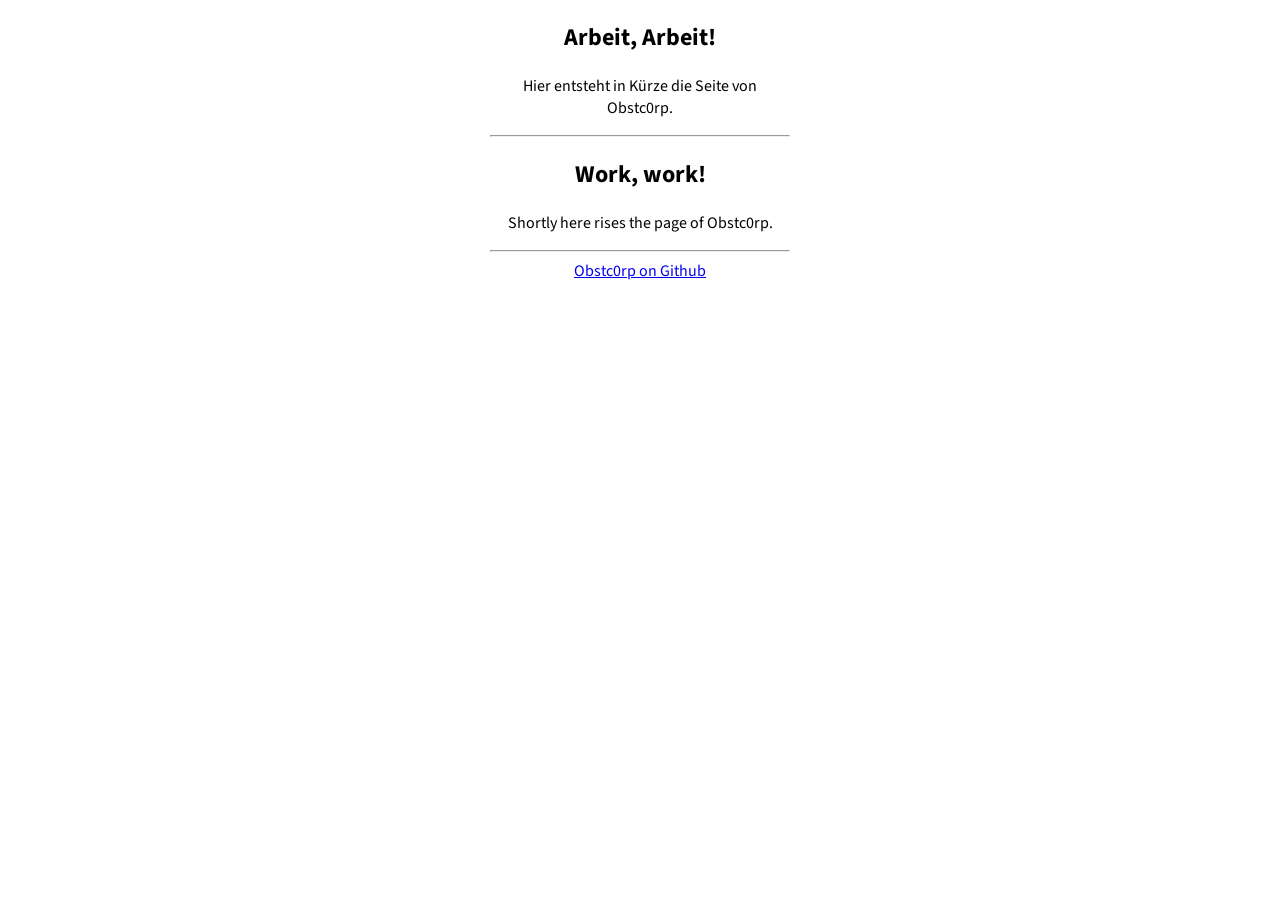
==== index.html @ 74f399da "first "working" page" ====
<!DOCTYPE html>
<html>
<head>
	<title>Obstc0rp</title>
	<meta http-equiv="content-type" content="text/html; charset=utf-8" />
	<style type="text/css">
		@import url("http://fonts.googleapis.com/css?family=Source+Sans+Pro:300,400,300italic,400italic");
		* {
			font-family: "Source Sans Pro", sans-serif;
			text-align: center;
		}
		#main {
			width: 300px;
			margin: 0 auto;
		}
	</style>
</head>
<body>
	<section id="main">
		<h1>Arbeit, Arbeit!</h1>
		<p>Hier entsteht in Kürze die Seite von Obstc0rp.</p>
		
		<hr>

		<h1>Work, work!</h1>
		<p>Shortly here rises the page of Obstc0rp.</p>
		
		<hr>

		<a href="https://github.com/obstc0rp">Obstc0rp on Github</a>
	</section>
</body>
</html>
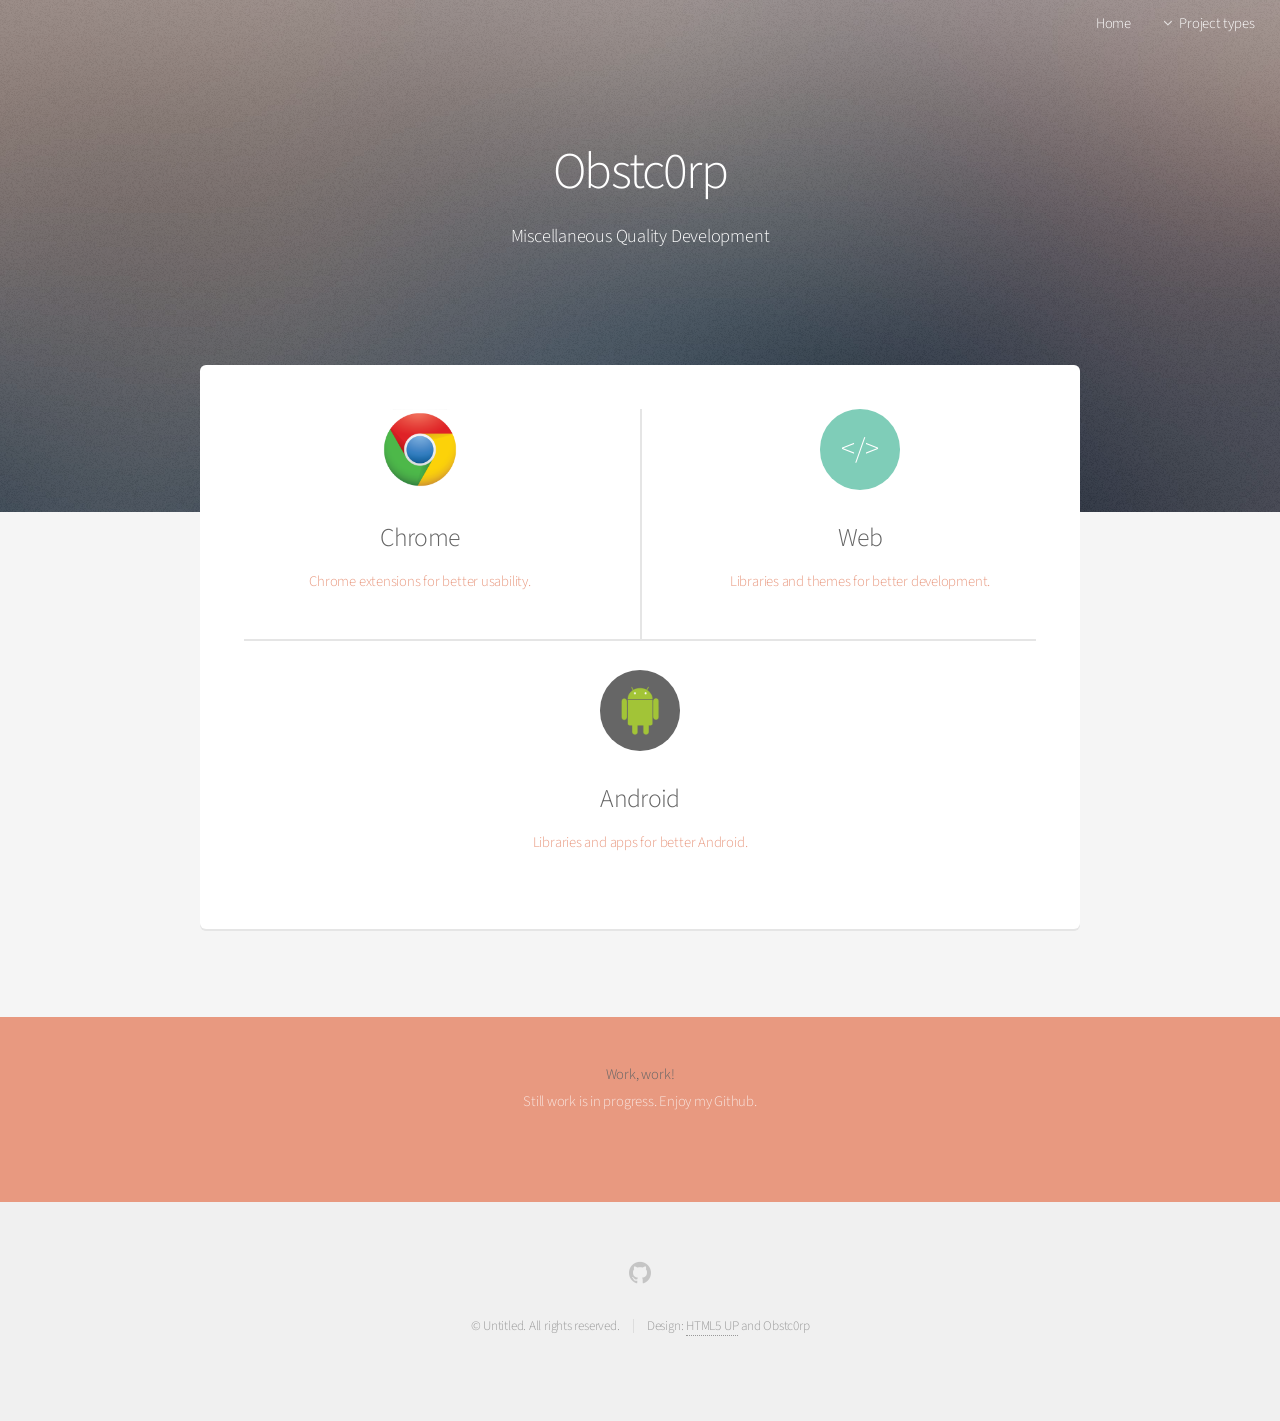
==== commit 236823ea: "first landing page" ====
--- a/index.html
+++ b/index.html
@@ -1,33 +1,109 @@
-<!DOCTYPE html>
+<!DOCTYPE HTML>
 <html>
-<head>
-	<title>Obstc0rp</title>
-	<meta http-equiv="content-type" content="text/html; charset=utf-8" />
-	<style type="text/css">
-		@import url("http://fonts.googleapis.com/css?family=Source+Sans+Pro:300,400,300italic,400italic");
-		* {
-			font-family: "Source Sans Pro", sans-serif;
-			text-align: center;
-		}
-		#main {
-			width: 300px;
-			margin: 0 auto;
-		}
-	</style>
-</head>
-<body>
-	<section id="main">
-		<h1>Arbeit, Arbeit!</h1>
-		<p>Hier entsteht in Kürze die Seite von Obstc0rp.</p>
-		
-		<hr>
+	<head>
+		<title>Obstc0rp</title>
+		<meta http-equiv="content-type" content="text/html; charset=utf-8" />
+		<meta name="description" content="" />
+		<meta name="keywords" content="" />
+		<!--[if lte IE 8]><script src="css/ie/html5shiv.js"></script><![endif]-->
+		<script src="js/jquery.min.js"></script>
+		<script src="js/jquery.dropotron.min.js"></script>
+		<script src="js/jquery.scrollgress.min.js"></script>
+		<script src="js/skel.min.js"></script>
+		<script src="js/skel-layers.min.js"></script>
+		<script src="js/init.js"></script>
+		<noscript>
+			<link rel="stylesheet" href="css/skel.css" />
+			<link rel="stylesheet" href="css/style.css" />
+			<link rel="stylesheet" href="css/style-wide.css" />
+		</noscript>
+		<!--[if lte IE 8]><link rel="stylesheet" href="css/ie/v8.css" /><![endif]-->
+	</head>
+	<body class="landing">
 
-		<h1>Work, work!</h1>
-		<p>Shortly here rises the page of Obstc0rp.</p>
-		
-		<hr>
+		<!-- Header -->
+			<header id="header" class="alt">
+				<nav id="nav">
+					<ul>
+						<li><a href="index.html">Home</a></li>
+						<li>
+							<a href="" class="icon fa-angle-down">Project types</a>
+							<ul>
+								<!-- unterseiten fuer einzelne projekttypen -->
+								<li><a href="chrome.html">Chrome</a></li>
+								<li><a href="web.html">Web</a></li>
+								<li><a href="android.html">Android</a></li>
+							</ul>
+						</li>
+					</ul>
+				</nav>
+			</header>
 
-		<a href="https://github.com/obstc0rp">Obstc0rp on Github</a>
-	</section>
-</body>
+		<!-- Banner -->
+			<section id="banner">
+				<h2>Obstc0rp</h2>
+				<p>Miscellaneous Quality Development</p>
+			</section>
+
+		<!-- Main -->
+			<section id="main" class="container">
+
+
+				<section class="box special features">
+					<div class="features-row">
+						
+						<section>
+							<a class="feature-anchor" href="#">
+								<span class="icon major accent6">
+									<img src="images/chrome-logo.png" alt="chrome-logo" name="chrome-logo" style="width: 100%; margin-top: 0%" />
+								</span>
+								<h3>Chrome</h3>
+								<p>Chrome extensions for better usability.</p>
+							</a>
+						</section>
+						<section>
+							<a class="feature-anchor" href="#">
+								<span class="icon major accent3"><p style="font-size: 2em">&lt;/&gt;</p></span>
+								<h3>Web</h3>
+								<p>Libraries and themes for better development.</p>
+							</a>
+						</section>
+					</div>
+					<div class="features-row">
+						<div class="features-center">
+							<a class="feature-anchor" href="#">
+								<span class="icon major">
+									<img src="images/android_1.png" alt="android_andy" name="android_andy" style="width: 60%; margin-top: 20%; margin-right: 2%" />
+								</span>
+								<h3>Android</h3>
+								<p>Libraries and apps for better Android.</p>
+							</a>
+						</div>
+					</div>
+				</section>
+
+				
+
+			</section>
+
+		<!-- CTA -->
+			<section id="cta">
+				<!-- empty, just for design -->
+				<h1>Work, work!</h1>
+				<p>
+					Still work is in progress. Enjoy my Github.
+				</p>
+			</section>
+
+		<!-- Footer -->
+			<footer id="footer">
+				<ul class="icons">
+					<li><a href="https://github.com/Obstc0rp" class="icon fa-github"><span class="label">Github</span></a></li>
+				</ul>
+				<ul class="copyright">
+					<li>&copy; Untitled. All rights reserved.</li><li>Design: <a href="http://html5up.net">HTML5 UP</a></li> and Obstc0rp
+				</ul>
+			</footer>
+
+	</body>
 </html>
--- a/css/skel.css
+++ b/css/skel.css
@@ -0,0 +1,247 @@
+/* Resets (http://meyerweb.com/eric/tools/css/reset/ | v2.0 | 20110126 | License: none (public domain)) */
+
+	html,body,div,span,applet,object,iframe,h1,h2,h3,h4,h5,h6,p,blockquote,pre,a,abbr,acronym,address,big,cite,code,del,dfn,em,img,ins,kbd,q,s,samp,small,strike,strong,sub,sup,tt,var,b,u,i,center,dl,dt,dd,ol,ul,li,fieldset,form,label,legend,table,caption,tbody,tfoot,thead,tr,th,td,article,aside,canvas,details,embed,figure,figcaption,footer,header,hgroup,menu,nav,output,ruby,section,summary,time,mark,audio,video{margin:0;padding:0;border:0;font-size:100%;font:inherit;vertical-align:baseline;}article,aside,details,figcaption,figure,footer,header,hgroup,menu,nav,section{display:block;}body{line-height:1;}ol,ul{list-style:none;}blockquote,q{quotes:none;}blockquote:before,blockquote:after,q:before,q:after{content:'';content:none;}table{border-collapse:collapse;border-spacing:0;}body{-webkit-text-size-adjust:none}
+
+/* Box Model */
+
+	*, *:before, *:after {
+		-moz-box-sizing: border-box;
+		-webkit-box-sizing: border-box;
+		box-sizing: border-box;
+	}
+
+/* Container */
+
+	.container {
+		margin-left: auto;
+		margin-right: auto;
+
+		/* width: (containers) */
+		width: 60em;
+	}
+
+	/* Modifiers */
+
+		/* 125% */
+			.container.\31 25\25 {
+				width: 100%;
+
+				/* max-width: (containers * 1.25) */
+				max-width: 75em;
+
+				/* min-width: (containers) */
+				min-width: 60em;
+			}
+
+		/* 75% */
+			.container.\37 5\25 {
+
+				/* width: (containers * 0.75) */
+				width: 45em;
+
+			}
+
+		/* 50% */
+			.container.\35 0\25 {
+
+				/* width: (containers * 0.50) */
+				width: 30em;
+
+			}
+
+		/* 25% */
+			.container.\32 5\25 {
+
+				/* width: (containers * 0.25) */
+				width: 15em;
+
+			}
+
+/* Grid */
+
+	.row {
+		border-bottom: solid 1px transparent;
+	}
+
+	.row > * {
+		float: left;
+	}
+
+	.row:after, .row:before {
+		content: '';
+		display: block;
+		clear: both;
+		height: 0;
+	}
+
+	.row.uniform > * > :first-child {
+		margin-top: 0;
+	}
+
+	.row.uniform > * > :last-child {
+		margin-bottom: 0;
+	}
+
+	/* Gutters */
+
+		/* Normal */
+
+			.row > * {
+				/* padding: (gutters.horizontal) 0 0 (gutters.vertical) */
+				padding: 0 0 0 2em;
+			}
+
+			.row {
+				/* margin: -(gutters.horizontal) 0 -1px -(gutters.vertical) */
+				margin: 0 0 -1px -2em;
+			}
+
+			.row.uniform > * {
+				/* padding: (gutters.vertical) 0 0 (gutters.vertical) */
+				padding: 2em 0 0 2em;
+			}
+
+			.row.uniform {
+				/* margin: -(gutters.vertical) 0 -1px -(gutters.vertical) */
+				margin: -2em 0 -1px -2em;
+			}
+
+		/* 200% */
+
+			.row.\32 00\25 > * {
+				/* padding: (gutters.horizontal) 0 0 (gutters.vertical) */
+				padding: 0 0 0 4em;
+			}
+
+			.row.\32 00\25 {
+				/* margin: -(gutters.horizontal) 0 -1px -(gutters.vertical) */
+				margin: 0 0 -1px -4em;
+			}
+
+			.row.uniform.\32 00\25 > * {
+				/* padding: (gutters.vertical) 0 0 (gutters.vertical) */
+				padding: 4em 0 0 4em;
+			}
+
+			.row.uniform.\32 00\25 {
+				/* margin: -(gutters.vertical) 0 -1px -(gutters.vertical) */
+				margin: -4em 0 -1px -4em;
+			}
+
+		/* 150% */
+
+			.row.\31 50\25 > * {
+				/* padding: (gutters.horizontal) 0 0 (gutters.vertical) */
+				padding: 0 0 0 1.5em;
+			}
+
+			.row.\31 50\25 {
+				/* margin: -(gutters.horizontal) 0 -1px -(gutters.vertical) */
+				margin: 0 0 -1px -1.5em;
+			}
+
+			.row.uniform.\31 50\25 > * {
+				/* padding: (gutters.vertical) 0 0 (gutters.vertical) */
+				padding: 1.5em 0 0 1.5em;
+			}
+
+			.row.uniform.\31 50\25 {
+				/* margin: -(gutters.vertical) 0 -1px -(gutters.vertical) */
+				margin: -1.5em 0 -1px -1.5em;
+			}
+
+		/* 50% */
+
+			.row.\35 0\25 > * {
+				/* padding: (gutters.horizontal) 0 0 (gutters.vertical) */
+				padding: 0 0 0 1em;
+			}
+
+			.row.\35 0\25 {
+				/* margin: -(gutters.horizontal) 0 -1px -(gutters.vertical) */
+				margin: 0 0 -1px -1em;
+			}
+
+			.row.uniform.\35 0\25 > * {
+				/* padding: (gutters.vertical) 0 0 (gutters.vertical) */
+				padding: 1em 0 0 1em;
+			}
+
+			.row.uniform.\35 0\25 {
+				/* margin: -(gutters.vertical) 0 -1px -(gutters.vertical) */
+				margin: -1em 0 -1px -1em;
+			}
+
+		/* 25% */
+
+			.row.\32 5\25 > * {
+				/* padding: (gutters.horizontal) 0 0 (gutters.vertical) */
+				padding: 0 0 0 0.5em;
+			}
+
+			.row.\32 5\25 {
+				/* margin: -(gutters.horizontal) 0 -1px -(gutters.vertical) */
+				margin: 0 0 -1px -0.5em;
+			}
+
+			.row.uniform.\32 5\25 > * {
+				/* padding: (gutters.vertical) 0 0 (gutters.vertical) */
+				padding: 0.5em 0 0 0.5em;
+			}
+
+			.row.uniform.\32 5\25 {
+				/* margin: -(gutters.vertical) 0 -1px -(gutters.vertical) */
+				margin: -0.5em 0 -1px -0.5em;
+			}
+
+		/* 0% */
+
+			.row.\30 \25 > * {
+				padding: 0;
+			}
+
+			.row.\30 \25 {
+				margin: 0 0 -1px 0;
+			}
+
+	/* Cells */
+
+		.\31 2u, .\31 2u\24 { width: 100%; clear: none; margin-left: 0; }
+		.\31 1u, .\31 1u\24 { width: 91.6666666667%; clear: none; margin-left: 0; }
+		.\31 0u, .\31 0u\24 { width: 83.3333333333%; clear: none; margin-left: 0; }
+		.\39 u, .\39 u\24 { width: 75%; clear: none; margin-left: 0; }
+		.\38 u, .\38 u\24 { width: 66.6666666667%; clear: none; margin-left: 0; }
+		.\37 u, .\37 u\24 { width: 58.3333333333%; clear: none; margin-left: 0; }
+		.\36 u, .\36 u\24 { width: 50%; clear: none; margin-left: 0; }
+		.\35 u, .\35 u\24 { width: 41.6666666667%; clear: none; margin-left: 0; }
+		.\34 u, .\34 u\24 { width: 33.3333333333%; clear: none; margin-left: 0; }
+		.\33 u, .\33 u\24 { width: 25%; clear: none; margin-left: 0; }
+		.\32 u, .\32 u\24 { width: 16.6666666667%; clear: none; margin-left: 0; }
+		.\31 u, .\31 u\24 { width: 8.3333333333%; clear: none; margin-left: 0; }
+
+		.\31 2u\24 + *,
+		.\31 1u\24 + *,
+		.\31 0u\24 + *,
+		.\39 u\24 + *,
+		.\38 u\24 + *,
+		.\37 u\24 + *,
+		.\36 u\24 + *,
+		.\35 u\24 + *,
+		.\34 u\24 + *,
+		.\33 u\24 + *,
+		.\32 u\24 + *,
+		.\31 u\24 + * {
+			clear: left;
+		}
+
+		.\-11u { margin-left: 91.6666666667% }
+		.\-10u { margin-left: 83.3333333333% }
+		.\-9u { margin-left: 75% }
+		.\-8u { margin-left: 66.6666666667% }
+		.\-7u { margin-left: 58.3333333333% }
+		.\-6u { margin-left: 50% }
+		.\-5u { margin-left: 41.6666666667% }
+		.\-4u { margin-left: 33.3333333333% }
+		.\-3u { margin-left: 25% }
+		.\-2u { margin-left: 16.6666666667% }
+		.\-1u { margin-left: 8.3333333333% }
--- a/css/style.css
+++ b/css/style.css
@@ -0,0 +1,1439 @@
+@import url(font-awesome.min.css);
+@import url("http://fonts.googleapis.com/css?family=Source+Sans+Pro:300,400,300italic,400italic");
+
+/*
+	Alpha by HTML5 UP
+	html5up.net | @n33co
+	Free for personal and commercial use under the CCA 3.0 license (html5up.net/license)
+*/
+
+/* Basic */
+
+	body {
+		background: #f5f5f5;
+	}
+
+	body, input, select, textarea {
+		color: #777;
+		font-family: "Source Sans Pro", sans-serif;
+		font-size: 16pt;
+		font-weight: 300;
+		line-height: 1.65em;
+		letter-spacing: -0.015em;
+	}
+
+	a {
+		-moz-transition: color 0.2s ease-in-out, border-bottom-color 0.2s ease-in-out;
+		-webkit-transition: color 0.2s ease-in-out, border-bottom-color 0.2s ease-in-out;
+		-o-transition: color 0.2s ease-in-out, border-bottom-color 0.2s ease-in-out;
+		-ms-transition: color 0.2s ease-in-out, border-bottom-color 0.2s ease-in-out;
+		transition: color 0.2s ease-in-out, border-bottom-color 0.2s ease-in-out;
+		border-bottom: dotted 1px;
+		color: #e89980;
+		text-decoration: none;
+	}
+
+		a:hover {
+			border-bottom-color: transparent;
+		}
+
+	strong, b {
+		color: #646464;
+		font-weight: 400;
+	}
+
+	em, i {
+		font-style: italic;
+	}
+
+	p {
+		margin: 0 0 2em 0;
+	}
+
+	h1, h2, h3, h4, h5, h6 {
+		color: #646464;
+		font-weight: 300;
+		line-height: 1em;
+		margin: 0 0 0.5em 0;
+	}
+
+		h1 a, h2 a, h3 a, h4 a, h5 a, h6 a {
+			color: inherit;
+			text-decoration: none;
+		}
+
+	h2 {
+		font-size: 2.25em;
+		line-height: 1.5em;
+		letter-spacing: -0.035em;
+	}
+
+	h3 {
+		font-size: 1.75em;
+		line-height: 1.5em;
+		letter-spacing: -0.025em;
+	}
+
+	h4 {
+		font-size: 1.1em;
+		line-height: 1.5em;
+		letter-spacing: 0;
+	}
+
+	h5 {
+		font-size: 0.9em;
+		line-height: 1.5em;
+		letter-spacing: 0;
+	}
+
+	h6 {
+		font-size: 0.7em;
+		line-height: 1.5em;
+		letter-spacing: 0;
+	}
+
+	sub {
+		font-size: 0.8em;
+		position: relative;
+		top: 0.5em;
+	}
+
+	sup {
+		font-size: 0.8em;
+		position: relative;
+		top: -0.5em;
+	}
+
+	hr {
+		border: 0;
+		border-bottom: solid 2px #e5e5e5;
+		margin: 2em 0;
+	}
+
+		hr.major {
+			margin: 3em 0;
+		}
+
+	blockquote {
+		border-left: solid 4px #e5e5e5;
+		font-style: italic;
+		margin: 0 0 2em 0;
+		padding: 0.5em 0 0.5em 2em;
+	}
+
+	pre {
+		-webkit-overflow-scrolling: touch;
+		background: #f8f8f8;
+		border-radius: 6px;
+		border: solid 1px #e5e5e5;
+		font-family: monospace;
+		font-size: 0.9em;
+		line-height: 1.75em;
+		margin: 0 0 2em 0;
+		overflow-x: auto;
+		padding: 1em 1.5em;
+	}
+
+	code {
+		background: #f8f8f8;
+		border-radius: 6px;
+		border: solid 1px #e5e5e5;
+		font-family: monospace;
+		font-size: 0.9em;
+		margin: 0 0.25em;
+		padding: 0.25em 0.65em;
+	}
+
+	.align-left {
+		text-align: left;
+	}
+
+	.align-center {
+		text-align: center;
+	}
+
+	.align-right {
+		text-align: right;
+	}
+
+/* Section/Article */
+
+	section.special, article.special {
+		text-align: center;
+	}
+
+	header p {
+		color: #999;
+		position: relative;
+		margin: 0 0 1.5em 0;
+		font-style: italic;
+	}
+
+	header h2 + p {
+		font-size: 1.25em;
+		margin-top: -1em;
+		line-height: 1.5em;
+	}
+
+	header h3 + p {
+		font-size: 1.1em;
+		margin-top: -0.85em;
+		line-height: 1.5em;
+	}
+
+	header h4 + p,
+	header h5 + p,
+	header h6 + p {
+		font-size: 0.8em;
+		margin-top: -0.5em;
+		line-height: 1.5em;
+	}
+
+	header.major {
+		padding: 1em 0;
+		text-align: center;
+	}
+
+		header.major h2 {
+			margin: 0;
+		}
+
+		header.major p {
+			display: inline-block;
+			border-top: solid 2px #e5e5e5;
+			color: #777;
+			margin: 1.5em 0 0 0;
+			padding: 1.5em 0 0 0;
+			font-style: normal;
+		}
+
+/* Form */
+
+	form {
+		margin: 0 0 2em 0;
+	}
+
+	label {
+		color: #646464;
+		display: block;
+		font-size: 0.9em;
+		font-weight: 300;
+		margin: 0 0 1em 0;
+	}
+
+	input[type="text"],
+	input[type="password"],
+	input[type="email"],
+	select,
+	textarea {
+		-moz-appearance: none;
+		-webkit-appearance: none;
+		-o-appearance: none;
+		-ms-appearance: none;
+		appearance: none;
+		background: #f8f8f8;
+		border-radius: 6px;
+		border: solid 1px #e5e5e5;
+		color: inherit;
+		display: block;
+		outline: 0;
+		padding: 0 1em;
+		text-decoration: none;
+		width: 100%;
+	}
+
+		input[type="text"]:invalid,
+		input[type="password"]:invalid,
+		input[type="email"]:invalid,
+		select:invalid,
+		textarea:invalid {
+			box-shadow: none;
+		}
+
+		input[type="text"]:focus,
+		input[type="password"]:focus,
+		input[type="email"]:focus,
+		select:focus,
+		textarea:focus {
+			border-color: #e89980;
+			box-shadow: 0 0 0 2px #e89980;
+		}
+
+	.select-wrapper {
+		text-decoration: none;
+		display: block;
+		position: relative;
+	}
+
+		.select-wrapper:before {
+			-moz-osx-font-smoothing: grayscale;
+			-webkit-font-smoothing: antialiased;
+			font-family: FontAwesome;
+			font-style: normal;
+			font-weight: normal;
+			text-transform: none !important;
+		}
+
+		.select-wrapper:before {
+			color: #e5e5e5;
+			content: '\f078';
+			display: block;
+			height: 3em;
+			line-height: 3em;
+			pointer-events: none;
+			position: absolute;
+			right: 0;
+			text-align: center;
+			top: 0;
+			width: 3em;
+		}
+
+		.select-wrapper select::-ms-expand {
+			display: none;
+		}
+
+	input[type="text"],
+	input[type="password"],
+	input[type="email"],
+	select {
+		height: 3em;
+	}
+
+	textarea {
+		padding: 0.75em 1em;
+	}
+
+	input[type="checkbox"],
+	input[type="radio"] {
+		-moz-appearance: none;
+		-webkit-appearance: none;
+		-o-appearance: none;
+		-ms-appearance: none;
+		appearance: none;
+		display: block;
+		float: left;
+		margin-right: -2em;
+		opacity: 0;
+		width: 1em;
+		z-index: -1;
+	}
+
+		input[type="checkbox"] + label,
+		input[type="radio"] + label {
+			text-decoration: none;
+			color: #777;
+			cursor: pointer;
+			display: inline-block;
+			font-size: 1em;
+			font-weight: 300;
+			padding-left: 2.55em;
+			padding-right: 0.75em;
+			position: relative;
+		}
+
+			input[type="checkbox"] + label:before,
+			input[type="radio"] + label:before {
+				-moz-osx-font-smoothing: grayscale;
+				-webkit-font-smoothing: antialiased;
+				font-family: FontAwesome;
+				font-style: normal;
+				font-weight: normal;
+				text-transform: none !important;
+			}
+
+			input[type="checkbox"] + label:before,
+			input[type="radio"] + label:before {
+				background: #f8f8f8;
+				border-radius: 6px;
+				border: solid 1px #e5e5e5;
+				content: '';
+				display: inline-block;
+				height: 1.8em;
+				left: 0;
+				line-height: 1.725em;
+				position: absolute;
+				text-align: center;
+				top: 0;
+				width: 1.8em;
+			}
+
+		input[type="checkbox"]:checked + label:before,
+		input[type="radio"]:checked + label:before {
+			background: #666;
+			border-color: #666;
+			color: #ffffff;
+			content: '\f00c';
+		}
+
+		input[type="checkbox"]:focus + label:before,
+		input[type="radio"]:focus + label:before {
+			border-color: #e89980;
+			box-shadow: 0 0 0 1px #e89980;
+		}
+
+	input[type="checkbox"] + label:before {
+		border-radius: 6px;
+	}
+
+	input[type="radio"] + label:before {
+		border-radius: 100%;
+	}
+
+	::-webkit-input-placeholder {
+		color: #999 !important;
+		opacity: 1.0;
+	}
+
+	:-moz-placeholder {
+		color: #999 !important;
+		opacity: 1.0;
+	}
+
+	::-moz-placeholder {
+		color: #999 !important;
+		opacity: 1.0;
+	}
+
+	:-ms-input-placeholder {
+		color: #999 !important;
+		opacity: 1.0;
+	}
+
+	.formerize-placeholder {
+		color: #999 !important;
+		opacity: 1.0;
+	}
+
+/* Box */
+
+	.box {
+		background: #fff;
+		border-radius: 6px;
+		box-shadow: 0 2px 0 0 #e5e5e5;
+		margin: 0 0 2em 0;
+		padding: 3em;
+	}
+
+		.box > :last-child {
+			margin-bottom: 0;
+		}
+
+		.box.alt {
+			background: none !important;
+			border-radius: 0 !important;
+			box-shadow: none !important;
+			margin: 0 0 2em 0;
+			padding: 0 !important;
+		}
+
+		.box.features .features-row {
+			border-top: solid 2px #e5e5e5;
+			position: relative;
+		}
+
+		.box.features .features-row a.feature-anchor {
+			border-bottom: none !important;
+		}
+
+			.box.features .features-row:after {
+				clear: both;
+				content: '';
+				display: block;
+			}
+
+			.box.features .features-row .features-center {
+				margin-top: 2em;
+			}
+
+			.box.features .features-row section {
+				float: left;
+				padding: 3em;
+				width: 50%;
+			}
+
+				.box.features .features-row section :last-child {
+					margin-bottom: 0;
+				}
+
+				.box.features .features-row section:nth-child(2n) {
+					padding-right: 0;
+				}
+
+					.box.features .features-row section:nth-child(2n):before {
+						background: #e5e5e5;
+						content: '';
+						display: block;
+						height: 100%;
+						margin-left: -3em;
+						position: absolute;
+						top: 0;
+						width: 2px;
+					}
+
+				.box.features .features-row section:nth-child(2n-1) {
+					padding-left: 0;
+				}
+
+			.box.features .features-row:first-child {
+				border-top: 0;
+			}
+
+				.box.features .features-row:first-child section {
+					padding-top: 0;
+				}
+
+			.box.features .features-row:last-child {
+				padding-bottom: 0;
+			}
+
+				.box.features .features-row:last-child section {
+					padding-bottom: 0;
+				}
+
+		.box.special {
+			text-align: center;
+		}
+
+		.box .image.featured {
+			border-radius: 0;
+			display: block;
+			margin: 3em 0 3em -3em;
+			position: relative;
+			width: calc(100% + 6em);
+		}
+
+			.box .image.featured img {
+				border-radius: 0;
+				display: block;
+				width: 100%;
+			}
+
+			.box .image.featured:first-child {
+				border-radius: 6px 6px 0 0;
+				margin-bottom: 3em;
+				margin-top: -3em;
+			}
+
+				.box .image.featured:first-child img {
+					border-radius: 6px 6px 0 0;
+				}
+
+			.box .image.featured:last-child {
+				border-radius: 0 0 6px 6px;
+				margin-bottom: -3em;
+				margin-top: 3em;
+			}
+
+				.box .image.featured:last-child img {
+					border-radius: 0 0 6px 6px;
+				}
+
+/* Icon */
+
+	.icon {
+		text-decoration: none;
+		border-bottom: none;
+		position: relative;
+	}
+
+		.icon:before {
+			-moz-osx-font-smoothing: grayscale;
+			-webkit-font-smoothing: antialiased;
+			font-family: FontAwesome;
+			font-style: normal;
+			font-weight: normal;
+			text-transform: none !important;
+		}
+
+		.icon > .label {
+			display: none;
+		}
+
+		.icon.major {
+			background: #666;
+			border-radius: 100%;
+			color: #ffffff;
+			cursor: default;
+			display: inline-block;
+			height: 5.5em;
+			line-height: 5.5em;
+			margin: 0 0 2em 0;
+			width: 5.5em;
+		}
+
+			.icon.major:before {
+				font-size: 2.5em;
+			}
+
+			.icon.major.accent1 {
+				background: #666;
+				color: #ffffff;
+			}
+
+			.icon.major.accent2 {
+				background: #e89980;
+				color: #ffffff;
+			}
+
+			.icon.major.accent3 {
+				background: #7fcdb8;
+				color: #ffffff;
+			}
+
+			.icon.major.accent4 {
+				background: #90b0ba;
+				color: #ffffff;
+			}
+
+			.icon.major.accent5 {
+				background: #e5cb95;
+				color: #ffffff;
+			}
+			.icon.major.accent6 {
+				background: #fff;
+				color: #fff;
+			}
+
+/* Image */
+
+	.image {
+		border-radius: 6px;
+		border: 0;
+		display: inline-block;
+		position: relative;
+	}
+
+		.image img {
+			border-radius: 6px;
+			display: block;
+		}
+
+		.image.left {
+			float: left;
+			padding: 0 1.5em 1em 0;
+			top: 0.25em;
+		}
+
+		.image.right {
+			float: right;
+			padding: 0 0 1em 1.5em;
+			top: 0.25em;
+		}
+
+		.image.fit {
+			display: block;
+			margin: 0 0 2em 0;
+			width: 100%;
+		}
+
+			.image.fit img {
+				display: block;
+				width: 100%;
+			}
+
+/* List */
+
+	ol {
+		list-style: decimal;
+		margin: 0 0 2em 0;
+		padding-left: 1.25em;
+	}
+
+		ol li {
+			padding-left: 0.25em;
+		}
+
+	ul {
+		list-style: disc;
+		margin: 0 0 2em 0;
+		padding-left: 1em;
+	}
+
+		ul li {
+			padding-left: 0.5em;
+		}
+
+		ul.alt {
+			list-style: none;
+			padding-left: 0;
+		}
+
+			ul.alt li {
+				border-top: solid 1px #e5e5e5;
+				padding: 0.5em 0;
+			}
+
+				ul.alt li:first-child {
+					border-top: 0;
+					padding-top: 0;
+				}
+
+		ul.icons {
+			cursor: default;
+			list-style: none;
+			padding-left: 0;
+		}
+
+			ul.icons li {
+				display: inline-block;
+				padding: 0 1.25em 0 0;
+			}
+
+				ul.icons li:last-child {
+					padding-right: 0;
+				}
+
+				ul.icons li .icon {
+					color: inherit;
+				}
+
+					ul.icons li .icon:before {
+						font-size: 1.75em;
+					}
+
+		ul.actions {
+			cursor: default;
+			list-style: none;
+			padding-left: 0;
+		}
+
+			ul.actions li {
+				display: inline-block;
+				padding: 0 1em 0 0;
+				vertical-align: middle;
+			}
+
+				ul.actions li:last-child {
+					padding-right: 0;
+				}
+
+			ul.actions.small li {
+				padding: 0 0.5em 0 0;
+			}
+
+			ul.actions.vertical li {
+				display: block;
+				padding: 1em 0 0 0;
+			}
+
+				ul.actions.vertical li:first-child {
+					padding-top: 0;
+				}
+
+				ul.actions.vertical li > * {
+					margin-bottom: 0;
+				}
+
+			ul.actions.vertical.small li {
+				padding: 0.5em 0 0 0;
+			}
+
+				ul.actions.vertical.small li:first-child {
+					padding-top: 0;
+				}
+
+			ul.actions.fit {
+				display: table;
+				margin-left: -1em;
+				padding: 0;
+				table-layout: fixed;
+				width: calc(100% + 1em);
+			}
+
+				ul.actions.fit li {
+					display: table-cell;
+					padding: 0 0 0 1em;
+				}
+
+					ul.actions.fit li > * {
+						margin-bottom: 0;
+					}
+
+				ul.actions.fit.small {
+					margin-left: -0.5em;
+					width: calc(100% + 0.5em);
+				}
+
+					ul.actions.fit.small li {
+						padding: 0 0 0 0.5em;
+					}
+
+	dl {
+		margin: 0 0 2em 0;
+	}
+
+/* Table */
+
+	.table-wrapper {
+		-webkit-overflow-scrolling: touch;
+		overflow-x: auto;
+	}
+
+	table {
+		margin: 0 0 2em 0;
+		width: 100%;
+	}
+
+		table tbody tr {
+			border: solid 1px #e5e5e5;
+			border-left: 0;
+			border-right: 0;
+		}
+
+			table tbody tr:nth-child(2n + 1) {
+				background-color: #f8f8f8;
+			}
+
+		table td {
+			padding: 0.75em 0.75em;
+		}
+
+		table th {
+			color: #646464;
+			font-size: 0.9em;
+			font-weight: 300;
+			padding: 0 0.75em 0.75em 0.75em;
+			text-align: left;
+		}
+
+		table thead {
+			border-bottom: solid 2px #e5e5e5;
+		}
+
+		table tfoot {
+			border-top: solid 2px #e5e5e5;
+		}
+
+		table.alt {
+			border-collapse: separate;
+		}
+
+			table.alt tbody tr td {
+				border: solid 1px #e5e5e5;
+				border-left-width: 0;
+				border-top-width: 0;
+			}
+
+				table.alt tbody tr td:first-child {
+					border-left-width: 1px;
+				}
+
+			table.alt tbody tr:first-child td {
+				border-top-width: 1px;
+			}
+
+			table.alt thead {
+				border-bottom: 0;
+			}
+
+			table.alt tfoot {
+				border-top: 0;
+			}
+
+/* Button */
+
+	input[type="submit"],
+	input[type="reset"],
+	input[type="button"],
+	.button {
+		-moz-appearance: none;
+		-webkit-appearance: none;
+		-o-appearance: none;
+		-ms-appearance: none;
+		appearance: none;
+		-moz-transition: background-color 0.2s ease-in-out, color 0.2s ease-in-out;
+		-webkit-transition: background-color 0.2s ease-in-out, color 0.2s ease-in-out;
+		-o-transition: background-color 0.2s ease-in-out, color 0.2s ease-in-out;
+		-ms-transition: background-color 0.2s ease-in-out, color 0.2s ease-in-out;
+		transition: background-color 0.2s ease-in-out, color 0.2s ease-in-out;
+		background-color: #666;
+		border-radius: 6px;
+		border: 0;
+		color: #ffffff;
+		cursor: pointer;
+		display: inline-block;
+		font-weight: 400;
+		height: 3em;
+		line-height: 3em;
+		padding: 0 2em;
+		text-align: center;
+		text-decoration: none;
+		white-space: nowrap;
+	}
+
+		input[type="submit"]:hover,
+		input[type="reset"]:hover,
+		input[type="button"]:hover,
+		.button:hover {
+			background-color: #737373;
+		}
+
+		input[type="submit"]:active,
+		input[type="reset"]:active,
+		input[type="button"]:active,
+		.button:active {
+			background-color: #595959;
+		}
+
+		input[type="submit"].icon,
+		input[type="reset"].icon,
+		input[type="button"].icon,
+		.button.icon {
+			padding-left: 1.35em;
+		}
+
+			input[type="submit"].icon:before,
+			input[type="reset"].icon:before,
+			input[type="button"].icon:before,
+			.button.icon:before {
+				margin-right: 0.5em;
+			}
+
+		input[type="submit"].fit,
+		input[type="reset"].fit,
+		input[type="button"].fit,
+		.button.fit {
+			display: block;
+			margin: 0 0 1em 0;
+			width: 100%;
+		}
+
+		input[type="submit"].small,
+		input[type="reset"].small,
+		input[type="button"].small,
+		.button.small {
+			font-size: 0.8em;
+			height: 2.7em;
+			line-height: 2.7em;
+		}
+
+		input[type="submit"].big,
+		input[type="reset"].big,
+		input[type="button"].big,
+		.button.big {
+			font-size: 1.25em;
+			height: 2.7em;
+			line-height: 2.7em;
+		}
+
+		input[type="submit"].alt,
+		input[type="reset"].alt,
+		input[type="button"].alt,
+		.button.alt {
+			background-color: transparent;
+			box-shadow: inset 0 0 0 2px #e5e5e5;
+			color: #777;
+		}
+
+			input[type="submit"].alt:hover,
+			input[type="reset"].alt:hover,
+			input[type="button"].alt:hover,
+			.button.alt:hover {
+				background-color: #f8f8f8;
+			}
+
+			input[type="submit"].alt:active,
+			input[type="reset"].alt:active,
+			input[type="button"].alt:active,
+			.button.alt:active {
+				background-color: #f0f0f0;
+			}
+
+			input[type="submit"].alt.icon:before,
+			input[type="reset"].alt.icon:before,
+			input[type="button"].alt.icon:before,
+			.button.alt.icon:before {
+				color: #999;
+			}
+
+		input[type="submit"].special,
+		input[type="reset"].special,
+		input[type="button"].special,
+		.button.special {
+			background-color: #e89980;
+			color: #ffffff !important;
+		}
+
+			input[type="submit"].special:hover,
+			input[type="reset"].special:hover,
+			input[type="button"].special:hover,
+			.button.special:hover {
+				background-color: #ecaa96;
+			}
+
+			input[type="submit"].special:active,
+			input[type="reset"].special:active,
+			input[type="button"].special:active,
+			.button.special:active {
+				background-color: #e4886a;
+			}
+
+		input[type="submit"].disabled, input[type="submit"]:disabled,
+		input[type="reset"].disabled,
+		input[type="reset"]:disabled,
+		input[type="button"].disabled,
+		input[type="button"]:disabled,
+		.button.disabled,
+		.button:disabled {
+			background-color: #777 !important;
+			box-shadow: inset 0 -0.15em 0 0 rgba(0, 0, 0, 0.15);
+			color: #f5f5f5 !important;
+			cursor: default;
+			opacity: 0.25;
+		}
+
+/* Header */
+
+	#skel-layers-wrapper {
+		padding-top: 3em;
+	}
+
+	body.landing #skel-layers-wrapper {
+		padding-top: 0;
+	}
+	@-moz-keyframes reveal-header { 0% { top: -5em; } 100% { top: 0; } }
+	@-webkit-keyframes reveal-header { 0% { top: -5em; } 100% { top: 0; } }
+	@-o-keyframes reveal-header { 0% { top: -5em; } 100% { top: 0; } }
+	@-ms-keyframes reveal-header { 0% { top: -5em; } 100% { top: 0; } }
+	@keyframes reveal-header { 0% { top: -5em; } 100% { top: 0; } }
+
+	#header {
+		background: #444;
+		color: #bbb;
+		cursor: default;
+		height: 3.25em;
+		left: 0;
+		line-height: 3.25em;
+		position: fixed;
+		top: 0;
+		width: 100%;
+		z-index: 10000;
+	}
+
+		#header h1 {
+			color: inherit;
+			height: inherit;
+			left: 1.25em;
+			line-height: inherit;
+			margin: 0;
+			padding: 0;
+			position: absolute;
+			top: 0;
+		}
+
+			#header h1 a {
+				color: #fff;
+				font-weight: 400;
+				border: 0;
+			}
+
+		#header nav {
+			height: inherit;
+			line-height: inherit;
+			position: absolute;
+			right: 0.75em;
+			top: 0;
+			vertical-align: middle;
+		}
+
+			#header nav > ul {
+				list-style: none;
+				margin: 0;
+				padding-left: 0;
+			}
+
+				#header nav > ul > li {
+					display: inline-block;
+					padding-left: 0;
+				}
+
+					#header nav > ul > li > ul {
+						display: none;
+					}
+
+					#header nav > ul > li a {
+						display: inline-block;
+						height: 2em;
+						line-height: 1.95em;
+						padding: 0 1em;
+						border-radius: 6px;
+					}
+
+					#header nav > ul > li a:not(.button) {
+						color: #fff;
+						display: inline-block;
+						text-decoration: none;
+						border: 0;
+					}
+
+						#header nav > ul > li a:not(.button).icon:before {
+							color: #999;
+							margin-right: 0.5em;
+						}
+
+					#header nav > ul > li:first-child {
+						margin-left: 0;
+					}
+
+					#header nav > ul > li.active a:not(.button) {
+						background-color: rgba(153, 153, 153, 0.25);
+					}
+
+					#header nav > ul > li .button {
+						margin: 0 0 0 0.5em;
+						position: relative;
+					}
+
+		#header input[type="submit"],
+		#header input[type="reset"],
+		#header input[type="button"],
+		#header .button {
+			background-color: transparent;
+			box-shadow: inset 0 0 0 2px #999;
+			color: #fff;
+		}
+
+			#header input[type="submit"]:hover,
+			#header input[type="reset"]:hover,
+			#header input[type="button"]:hover,
+			#header .button:hover {
+				background-color: rgba(153, 153, 153, 0.25);
+			}
+
+			#header input[type="submit"]:active,
+			#header input[type="reset"]:active,
+			#header input[type="button"]:active,
+			#header .button:active {
+				background-color: rgba(153, 153, 153, 0.5);
+			}
+
+		#header .container {
+			position: relative;
+		}
+
+			#header .container h1 {
+				left: 0;
+			}
+
+			#header .container nav {
+				right: 0;
+			}
+
+		#header.reveal {
+			-moz-animation: reveal-header 0.5s;
+			-webkit-animation: reveal-header 0.5s;
+			-o-animation: reveal-header 0.5s;
+			-ms-animation: reveal-header 0.5s;
+			animation: reveal-header 0.5s;
+		}
+
+		#header.alt {
+			-moz-animation: none;
+			-webkit-animation: none;
+			-o-animation: none;
+			-ms-animation: none;
+			animation: none;
+			background: none;
+			color: rgba(255, 255, 255, 0.75);
+			position: absolute;
+		}
+
+			#header.alt nav > ul > li a:not(.button).icon:before {
+				color: rgba(255, 255, 255, 0.75);
+			}
+
+			#header.alt nav > ul > li.active a:not(.button) {
+				background-color: rgba(255, 255, 255, 0.2);
+			}
+
+			#header.alt input[type="submit"],
+			#header.alt input[type="reset"],
+			#header.alt input[type="button"],
+			#header.alt .button {
+				box-shadow: inset 0 0 0 2px rgba(255, 255, 255, 0.5);
+			}
+
+				#header.alt input[type="submit"]:hover,
+				#header.alt input[type="reset"]:hover,
+				#header.alt input[type="button"]:hover,
+				#header.alt .button:hover {
+					background-color: rgba(255, 255, 255, 0.1);
+				}
+
+				#header.alt input[type="submit"]:active,
+				#header.alt input[type="reset"]:active,
+				#header.alt input[type="button"]:active,
+				#header.alt .button:active {
+					background-color: rgba(255, 255, 255, 0.2);
+				}
+
+	.dropotron {
+		background: #fff;
+		border-radius: 6px;
+		box-shadow: 0 2px 0 0 rgba(0, 0, 0, 0.065), inset 0 -1px 0 0 #fff, inset 0 0 0 1px rgba(229, 229, 229, 0.5);
+		list-style: none;
+		margin: calc(-0.5em + 1px) 0 0 1px;
+		padding: 0.5em 0;
+		width: 11em;
+	}
+
+		.dropotron li {
+			padding: 0;
+		}
+
+			.dropotron li a, .dropotron li span {
+				-moz-transition: none;
+				-webkit-transition: none;
+				-o-transition: none;
+				-ms-transition: none;
+				transition: none;
+				border: 0;
+				border-top: solid 1px #f2f2f2;
+				color: inherit;
+				display: block;
+				padding: 0.15em 1em;
+			}
+
+			.dropotron li:first-child > a, .dropotron li:first-child > span {
+				border-top: 0;
+			}
+
+			.dropotron li.active > a, .dropotron li.active > span, .dropotron li:hover > a, .dropotron li:hover > span {
+				background: #e89980;
+				color: #ffffff;
+			}
+
+		.dropotron.level-0 {
+			font-size: 0.9em;
+			margin: 1em 0 0 0;
+		}
+
+			.dropotron.level-0:before {
+				-moz-transform: rotate(45deg);
+				-webkit-transform: rotate(45deg);
+				-o-transform: rotate(45deg);
+				-ms-transform: rotate(45deg);
+				transform: rotate(45deg);
+				background: #fff;
+				border: solid 1px rgba(229, 229, 229, 0.5);
+				border-bottom: 0;
+				border-right: 0;
+				box-shadow: -0.25em -0.125em 0.125em 0 rgba(0, 0, 0, 0.015);
+				content: '';
+				display: block;
+				height: 0.75em;
+				position: absolute;
+				right: 1.25em;
+				top: -0.375em;
+				width: 0.75em;
+				z-index: 0;
+			}
+
+/* Banner */
+
+	#banner {
+		background-attachment: scroll,							fixed;
+		background-color: #666;
+		background-image: url("images/overlay.png"), url("../images/banner.jpg");
+		background-position: top left,						center center;
+		background-repeat: repeat,							no-repeat;
+		background-size: auto,							cover;
+		color: #fff;
+		padding: 12em 0 20em 0;
+		text-align: center;
+	}
+
+		#banner :last-child {
+			margin-bottom: 0;
+		}
+
+		#banner h2, #banner h3, #banner h4, #banner h5, #banner h6 {
+			color: #fff;
+		}
+
+		#banner h2 {
+			font-size: 3.5em;
+			line-height: 1em;
+			margin: 0 0 0.5em 0;
+			padding: 0;
+		}
+
+		#banner p {
+			font-size: 1.25em;
+			margin-bottom: 1.75em;
+		}
+
+		#banner input[type="submit"],
+		#banner input[type="reset"],
+		#banner input[type="button"],
+		#banner .button {
+			background-color: transparent;
+			box-shadow: inset 0 0 0 2px rgba(255, 255, 255, 0.5);
+			color: #fff;
+			min-width: 12em;
+		}
+
+			#banner input[type="submit"]:hover,
+			#banner input[type="reset"]:hover,
+			#banner input[type="button"]:hover,
+			#banner .button:hover {
+				background-color: rgba(255, 255, 255, 0.1);
+			}
+
+			#banner input[type="submit"]:active,
+			#banner input[type="reset"]:active,
+			#banner input[type="button"]:active,
+			#banner .button:active {
+				background-color: rgba(255, 255, 255, 0.2);
+			}
+
+			#banner input[type="submit"].special,
+			#banner input[type="reset"].special,
+			#banner input[type="button"].special,
+			#banner .button.special {
+				background: #fff;
+				color: #666 !important;
+			}
+
+/* Main */
+
+	#main {
+		padding: 4em 0;
+	}
+
+		#main > header {
+			text-align: center;
+			margin: 0 0 3em 0;
+		}
+
+			#main > header h2 {
+				font-size: 2.75em;
+				margin: 0;
+			}
+
+			#main > header p {
+				border-top: solid 2px #e5e5e5;
+				color: #777;
+				display: inline-block;
+				font-style: normal;
+				margin: 1em 0 0 0;
+				padding: 1em 0 1.25em 0;
+			}
+
+	body.landing #main {
+		margin-top: -14em;
+	}
+
+/* Footer */
+
+	#footer {
+		background: #f0f0f0;
+		padding: 4em 0 6em 0;
+		text-align: center;
+	}
+
+		#footer .icons a {
+			-moz-transition: opacity 0.2s ease-in-out;
+			-webkit-transition: opacity 0.2s ease-in-out;
+			-o-transition: opacity 0.2s ease-in-out;
+			-ms-transition: opacity 0.2s ease-in-out;
+			transition: opacity 0.2s ease-in-out;
+			opacity: 0.35;
+		}
+
+			#footer .icons a:hover {
+				opacity: 0.75;
+			}
+
+		#footer .copyright {
+			color: #999;
+			font-size: 0.9em;
+			line-height: 1em;
+			margin: 2em 0 0 0;
+			padding: 0;
+			text-align: center;
+		}
+
+			#footer .copyright a {
+				color: inherit;
+			}
+
+			#footer .copyright li {
+				border-left: solid 1px #dddddd;
+				display: inline-block;
+				list-style: none;
+				margin-left: 1em;
+				padding-left: 1em;
+			}
+
+				#footer .copyright li:first-child {
+					border-left: 0;
+					margin-left: 0;
+					padding-left: 0;
+				}
+
+/* CTA */
+
+	#cta {
+		background: #e89980;
+		color: #f9e5df;
+		padding: 3.5em 0 4em 0;
+		text-align: center;
+	}
+
+		#cta h2, #cta h3, #cta h4, #cta h5, #cta h6 {
+			color: inherit;
+		}
+
+		#cta form {
+			margin: 0 auto;
+			max-width: 100%;
+			width: 25em;
+		}
+
+		#cta input[type="submit"],
+		#cta input[type="reset"],
+		#cta input[type="button"],
+		#cta .button {
+			box-shadow: none;
+			background: #fff;
+			color: #e89980;
+		}
+
+		#cta input[type="text"],
+		#cta input[type="password"],
+		#cta input[type="email"],
+		#cta select,
+		#cta textarea {
+			color: #ffffff;
+			background: rgba(255, 255, 255, 0.15);
+			border: 0;
+		}
+
+			#cta input[type="text"]:focus,
+			#cta input[type="password"]:focus,
+			#cta input[type="email"]:focus,
+			#cta select:focus,
+			#cta textarea:focus {
+				box-shadow: inset 0 0 0 2px #fff;
+			}
+
+		#cta ::-webkit-input-placeholder {
+			color: rgba(255, 255, 255, 0.75) !important;
+		}
+
+		#cta :-moz-placeholder {
+			color: rgba(255, 255, 255, 0.75) !important;
+		}
+
+		#cta ::-moz-placeholder {
+			color: rgba(255, 255, 255, 0.75) !important;
+		}
+
+		#cta :-ms-input-placeholder {
+			color: rgba(255, 255, 255, 0.75) !important;
+		}
+
+		#cta .formerize-placeholder {
+			color: rgba(255, 255, 255, 0.75) !important;
+		}
--- a/css/style-wide.css
+++ b/css/style-wide.css
@@ -0,0 +1,17 @@
+/*
+	Alpha by HTML5 UP
+	html5up.net | @n33co
+	Free for personal and commercial use under the CCA 3.0 license (html5up.net/license)
+*/
+
+/* Basic */
+
+	body, input, select, textarea {
+		font-size: 13pt;
+	}
+
+/* Banner */
+
+	#banner {
+		padding: 10em 0 18em 0;
+	}
--- a/css/ie/v8.css
+++ b/css/ie/v8.css
@@ -0,0 +1,161 @@
+/*
+	Alpha by HTML5 UP
+	html5up.net | @n33co
+	Free for personal and commercial use under the CCA 3.0 license (html5up.net/license)
+*/
+
+/* Basic */
+
+	pre, code {
+		position: relative;
+		-ms-behavior: url("css/ie/PIE.htc");
+	}
+
+/* Form */
+
+	input[type="text"],
+	input[type="password"],
+	input[type="email"],
+	select,
+	textarea {
+		position: relative;
+		-ms-behavior: url("css/ie/PIE.htc");
+		line-height: 3em;
+	}
+
+	input[type="checkbox"],
+	input[type="radio"] {
+		opacity: 1;
+		z-index: auto;
+	}
+
+		input[type="checkbox"] + label:before,
+		input[type="radio"] + label:before {
+			display: none;
+		}
+
+/* Button */
+
+	input[type="submit"],
+	input[type="reset"],
+	input[type="button"],
+	.button {
+		position: relative;
+		-ms-behavior: url("css/ie/PIE.htc");
+	}
+
+		input[type="submit"].alt,
+		input[type="reset"].alt,
+		input[type="button"].alt,
+		.button.alt {
+			border: solid 2px #e5e5e5;
+		}
+
+/* Box */
+
+	.box {
+		position: relative;
+		-ms-behavior: url("css/ie/PIE.htc");
+	}
+
+		.box .image.featured {
+			margin: 2em 0;
+			width: 100%;
+		}
+
+/* Icon */
+
+	.icon.major {
+		position: relative;
+		-ms-behavior: url("css/ie/PIE.htc");
+	}
+
+/* Image */
+
+	.image {
+		position: relative;
+		-ms-behavior: url("css/ie/PIE.htc");
+	}
+
+		.image img {
+			position: relative;
+			-ms-behavior: url("css/ie/PIE.htc");
+		}
+
+/* Header */
+
+	#header nav > ul > li a {
+		color: #fff;
+		display: inline-block;
+		text-decoration: none;
+		border: 0;
+	}
+
+		#header nav > ul > li a.icon:before {
+			color: #fff;
+			margin-right: 0.5em;
+		}
+
+	#header.alt {
+		color: #fff;
+	}
+
+		#header.alt nav > ul > li a:not(.button).icon:before {
+			color: rgba(255, 255, 255, 0.75);
+		}
+
+		#header.alt nav > ul > li.active a:not(.button) {
+			background-color: rgba(255, 255, 255, 0.2);
+		}
+
+	.dropotron {
+		border: solid 1px #e5e5e5;
+	}
+
+		.dropotron.level-0 {
+			margin-top: 0;
+		}
+
+			.dropotron.level-0:before {
+				display: none;
+			}
+
+/* Banner */
+
+	#banner {
+		background-attachment: scroll;
+		background-image: url("../../images/banner.jpg");
+		background-position: auto;
+		background-repeat: no-repeat;
+		background-size: cover;
+		-ms-behavior: url("css/ie/backgroundsize.min.htc");
+	}
+
+		#banner input[type="submit"],
+		#banner input[type="reset"],
+		#banner input[type="button"],
+		#banner .button {
+			border: solid 2px #fff;
+		}
+
+/* Main */
+
+	#main {
+		position: relative;
+		z-index: 1;
+	}
+
+/* CTA */
+
+	#cta input[type="text"],
+	#cta input[type="password"],
+	#cta input[type="email"],
+	#cta select,
+	#cta textarea {
+		background: #e89980;
+		border: solid 2px #fff;
+	}
+
+	#cta .formerize-placeholder {
+		color: #fff !important;
+	}
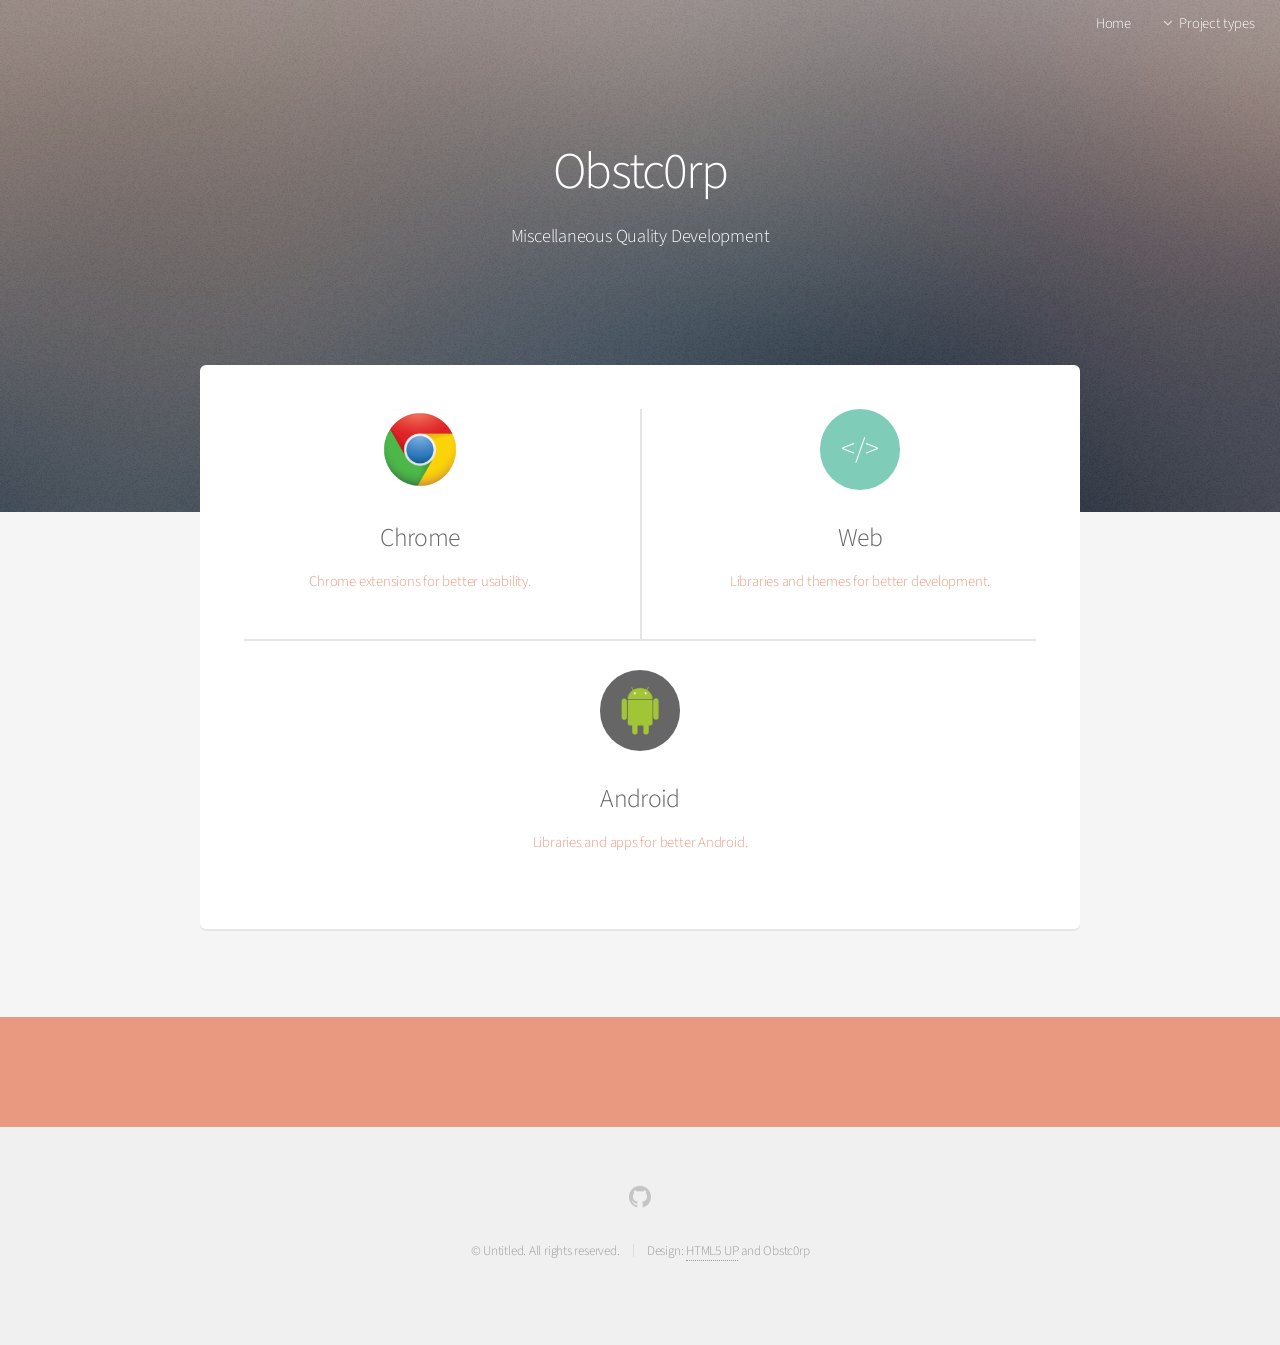
==== commit 9a2b5223: "added favicon" ====
--- a/index.html
+++ b/index.html
@@ -3,6 +3,7 @@
 	<head>
 		<title>Obstc0rp</title>
 		<meta http-equiv="content-type" content="text/html; charset=utf-8" />
+		<link rel="shortcut icon" type="image/x-icon" href="images/favicon.png">
 		<meta name="description" content="" />
 		<meta name="keywords" content="" />
 		<!--[if lte IE 8]><script src="css/ie/html5shiv.js"></script><![endif]-->
@@ -53,7 +54,7 @@
 					<div class="features-row">
 						
 						<section>
-							<a class="feature-anchor" href="#">
+							<a class="feature-anchor" href="chrome.html">
 								<span class="icon major accent6">
 									<img src="images/chrome-logo.png" alt="chrome-logo" name="chrome-logo" style="width: 100%; margin-top: 0%" />
 								</span>
@@ -62,7 +63,7 @@
 							</a>
 						</section>
 						<section>
-							<a class="feature-anchor" href="#">
+							<a class="feature-anchor" href="web.html">
 								<span class="icon major accent3"><p style="font-size: 2em">&lt;/&gt;</p></span>
 								<h3>Web</h3>
 								<p>Libraries and themes for better development.</p>
@@ -71,7 +72,7 @@
 					</div>
 					<div class="features-row">
 						<div class="features-center">
-							<a class="feature-anchor" href="#">
+							<a class="feature-anchor" href="android.html">
 								<span class="icon major">
 									<img src="images/android_1.png" alt="android_andy" name="android_andy" style="width: 60%; margin-top: 20%; margin-right: 2%" />
 								</span>
@@ -89,10 +90,6 @@
 		<!-- CTA -->
 			<section id="cta">
 				<!-- empty, just for design -->
-				<h1>Work, work!</h1>
-				<p>
-					Still work is in progress. Enjoy my Github.
-				</p>
 			</section>
 
 		<!-- Footer -->
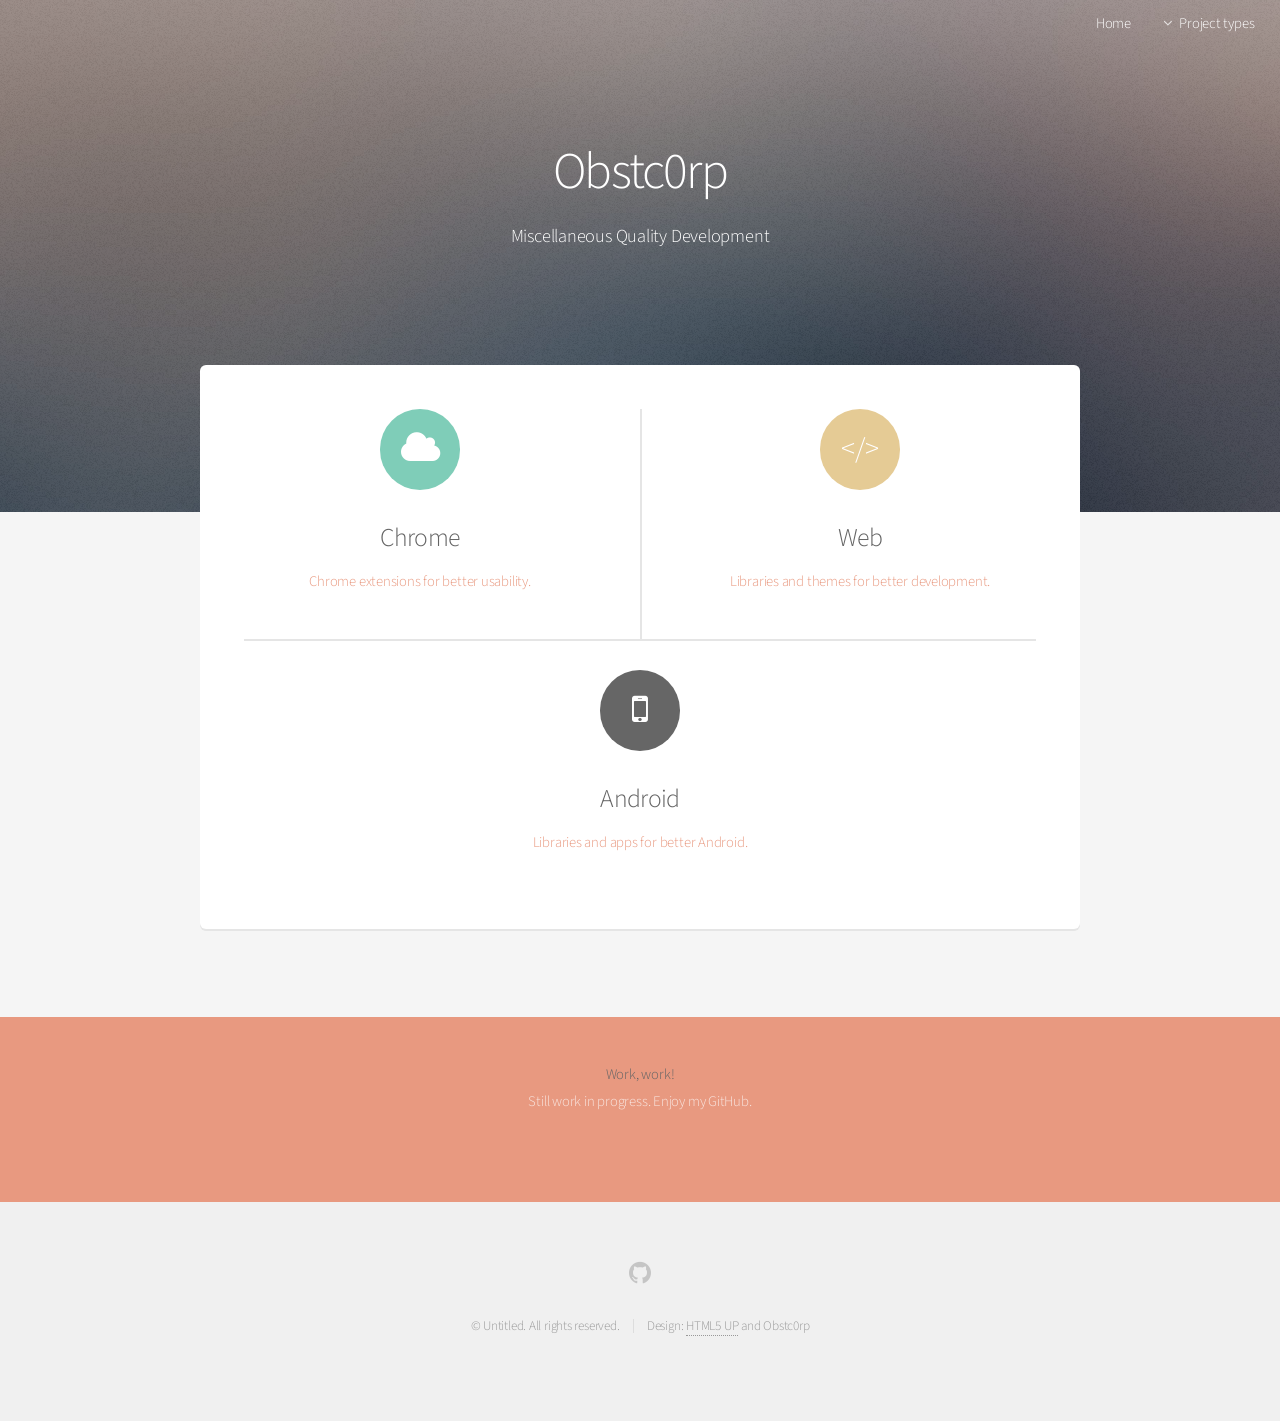
==== commit 414b42df: "deleted images. changed icons on index" ====
--- a/index.html
+++ b/index.html
@@ -55,8 +55,8 @@
 						
 						<section>
 							<a class="feature-anchor" href="chrome.html">
-								<span class="icon major accent6">
-									<img src="images/chrome-logo.png" alt="chrome-logo" name="chrome-logo" style="width: 100%; margin-top: 0%" />
+								<span class="icon major fa-cloud accent3">
+									<!-- <img src="images/chrome-logo.png" alt="chrome-logo" name="chrome-logo" style="width: 100%; margin-top: 0%" /> -->
 								</span>
 								<h3>Chrome</h3>
 								<p>Chrome extensions for better usability.</p>
@@ -64,7 +64,7 @@
 						</section>
 						<section>
 							<a class="feature-anchor" href="web.html">
-								<span class="icon major accent3"><p style="font-size: 2em">&lt;/&gt;</p></span>
+								<span class="icon major accent5"><p style="font-size: 2em">&lt;/&gt;</p></span>
 								<h3>Web</h3>
 								<p>Libraries and themes for better development.</p>
 							</a>
@@ -73,8 +73,8 @@
 					<div class="features-row">
 						<div class="features-center">
 							<a class="feature-anchor" href="android.html">
-								<span class="icon major">
-									<img src="images/android_1.png" alt="android_andy" name="android_andy" style="width: 60%; margin-top: 20%; margin-right: 2%" />
+								<span class="icon major fa-mobile-phone">
+									<!-- <img src="images/android_1.png" alt="android_andy" name="android_andy" style="width: 60%; margin-top: 20%; margin-right: 2%" /> -->
 								</span>
 								<h3>Android</h3>
 								<p>Libraries and apps for better Android.</p>
@@ -90,6 +90,10 @@
 		<!-- CTA -->
 			<section id="cta">
 				<!-- empty, just for design -->
+				<h1>Work, work!</h1>
+				<p>
+					Still work in progress. Enjoy my GitHub.
+				</p>
 			</section>
 
 		<!-- Footer -->
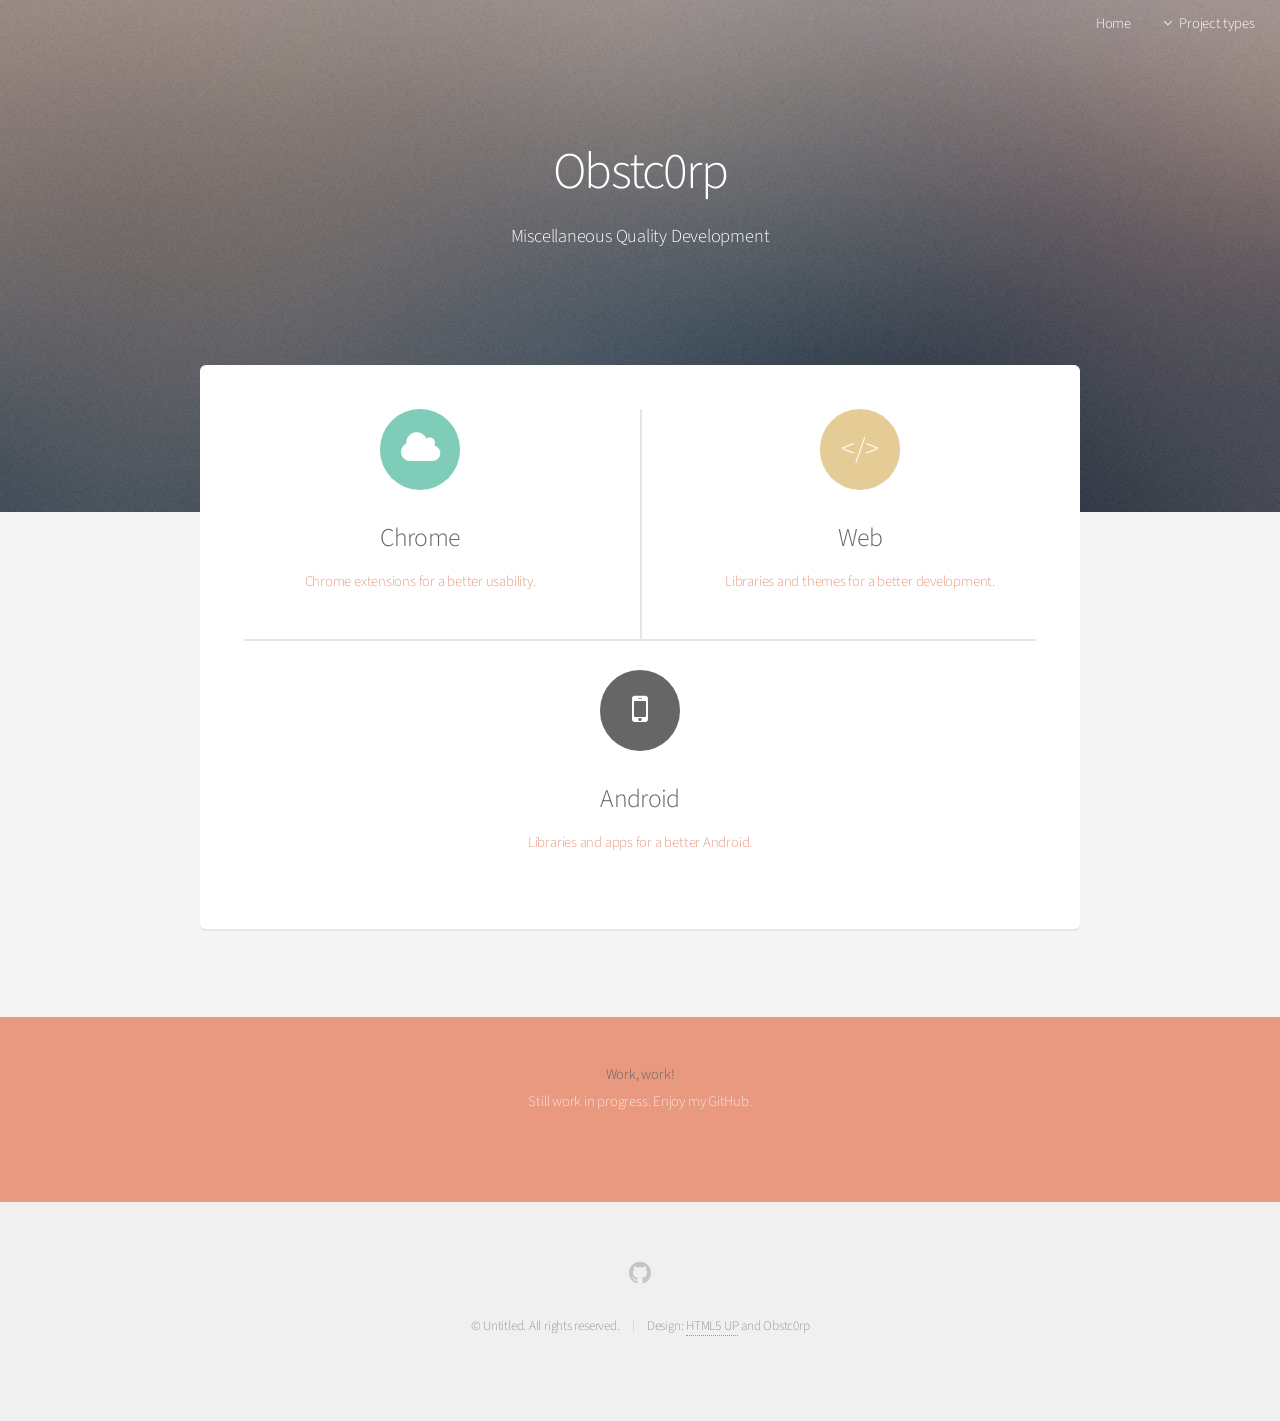
==== commit 9f31edb5: "created sub pages" ====
--- a/index.html
+++ b/index.html
@@ -2,8 +2,8 @@
 <html>
 	<head>
 		<title>Obstc0rp</title>
+		<link rel="shortcut icon" type="image/x-icon" href="images/favicon.png">
 		<meta http-equiv="content-type" content="text/html; charset=utf-8" />
-		<link rel="shortcut icon" type="image/x-icon" href="images/favicon.png">
 		<meta name="description" content="" />
 		<meta name="keywords" content="" />
 		<!--[if lte IE 8]><script src="css/ie/html5shiv.js"></script><![endif]-->
@@ -59,14 +59,14 @@
 									<!-- <img src="images/chrome-logo.png" alt="chrome-logo" name="chrome-logo" style="width: 100%; margin-top: 0%" /> -->
 								</span>
 								<h3>Chrome</h3>
-								<p>Chrome extensions for better usability.</p>
+								<p>Chrome extensions for a better usability.</p>
 							</a>
 						</section>
 						<section>
 							<a class="feature-anchor" href="web.html">
 								<span class="icon major accent5"><p style="font-size: 2em">&lt;/&gt;</p></span>
 								<h3>Web</h3>
-								<p>Libraries and themes for better development.</p>
+								<p>Libraries and themes for a better development.</p>
 							</a>
 						</section>
 					</div>
@@ -77,7 +77,7 @@
 									<!-- <img src="images/android_1.png" alt="android_andy" name="android_andy" style="width: 60%; margin-top: 20%; margin-right: 2%" /> -->
 								</span>
 								<h3>Android</h3>
-								<p>Libraries and apps for better Android.</p>
+								<p>Libraries and apps for a better Android.</p>
 							</a>
 						</div>
 					</div>
@@ -102,7 +102,7 @@
 					<li><a href="https://github.com/Obstc0rp" class="icon fa-github"><span class="label">Github</span></a></li>
 				</ul>
 				<ul class="copyright">
-					<li>&copy; Untitled. All rights reserved.</li><li>Design: <a href="http://html5up.net">HTML5 UP</a></li> and Obstc0rp
+					<li>&copy; Untitled. All rights reserved.</li><li>Design: <a href="http://html5up.net">HTML5 UP</a> and Obstc0rp</li>
 				</ul>
 			</footer>
 
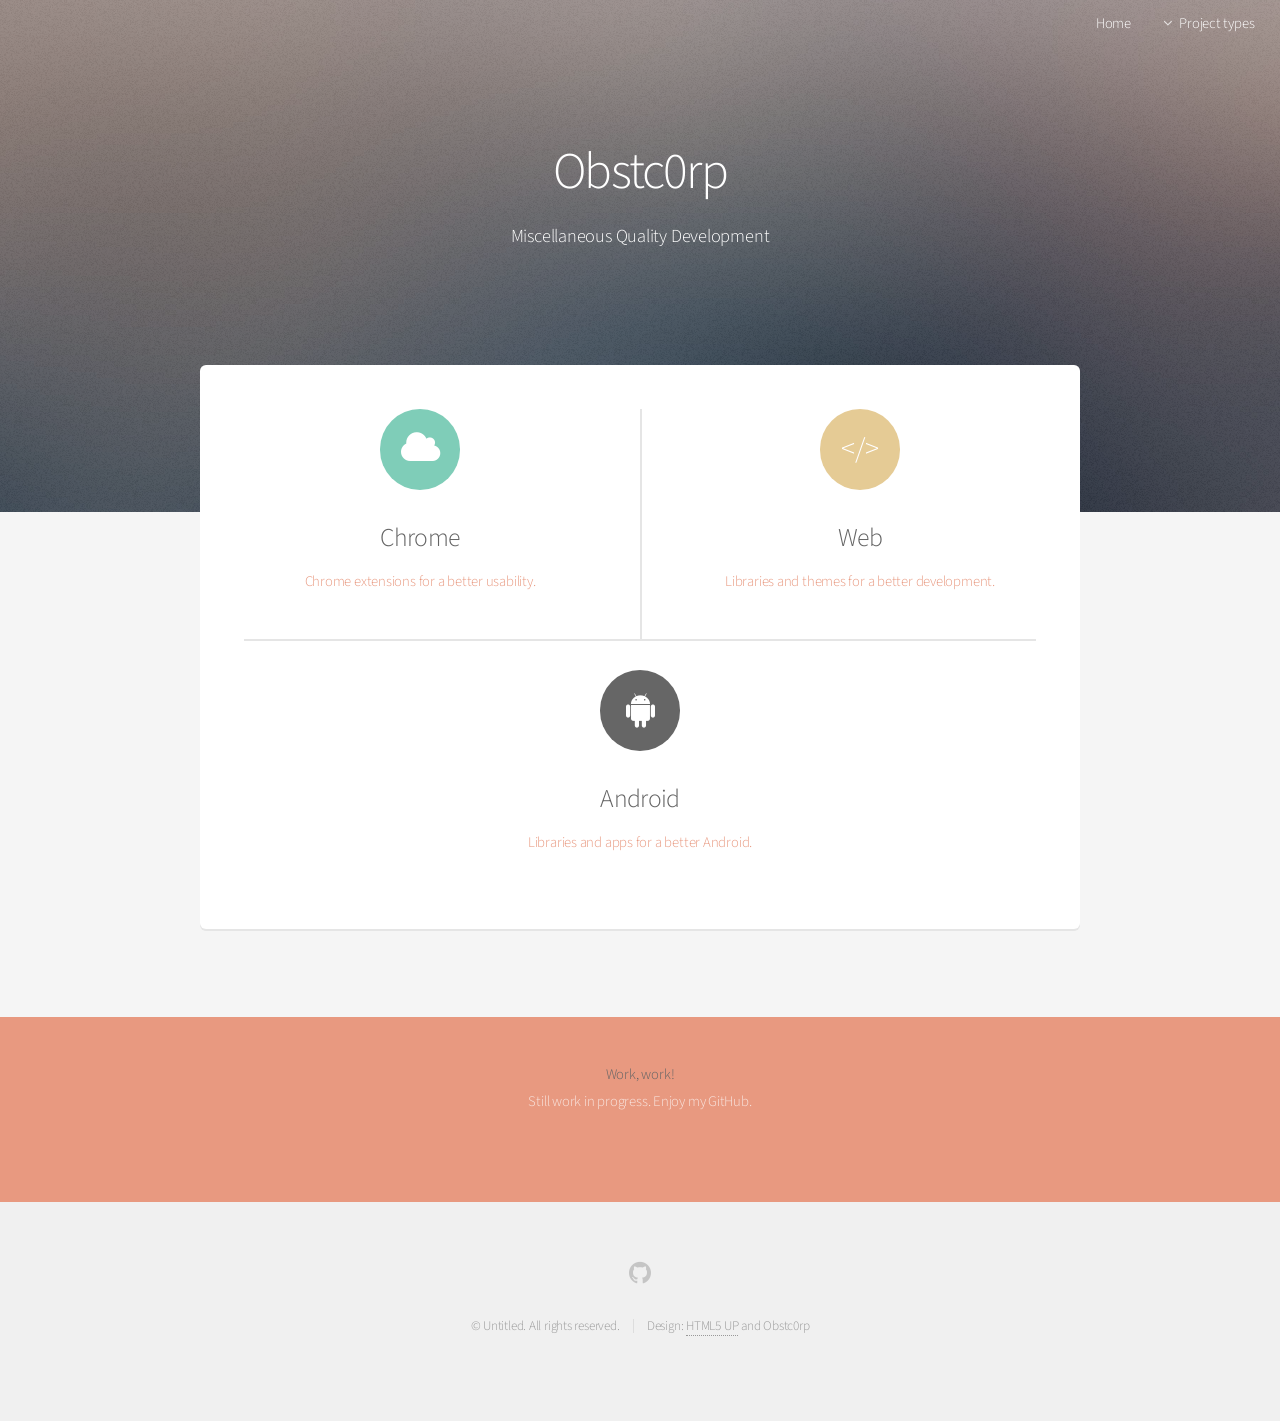
==== commit bbe1f39c: "used fa-android for android icon. inserted web store link for download helper" ====
--- a/index.html
+++ b/index.html
@@ -73,7 +73,7 @@
 					<div class="features-row">
 						<div class="features-center">
 							<a class="feature-anchor" href="android.html">
-								<span class="icon major fa-mobile-phone">
+								<span class="icon major fa-android">
 									<!-- <img src="images/android_1.png" alt="android_andy" name="android_andy" style="width: 60%; margin-top: 20%; margin-right: 2%" /> -->
 								</span>
 								<h3>Android</h3>
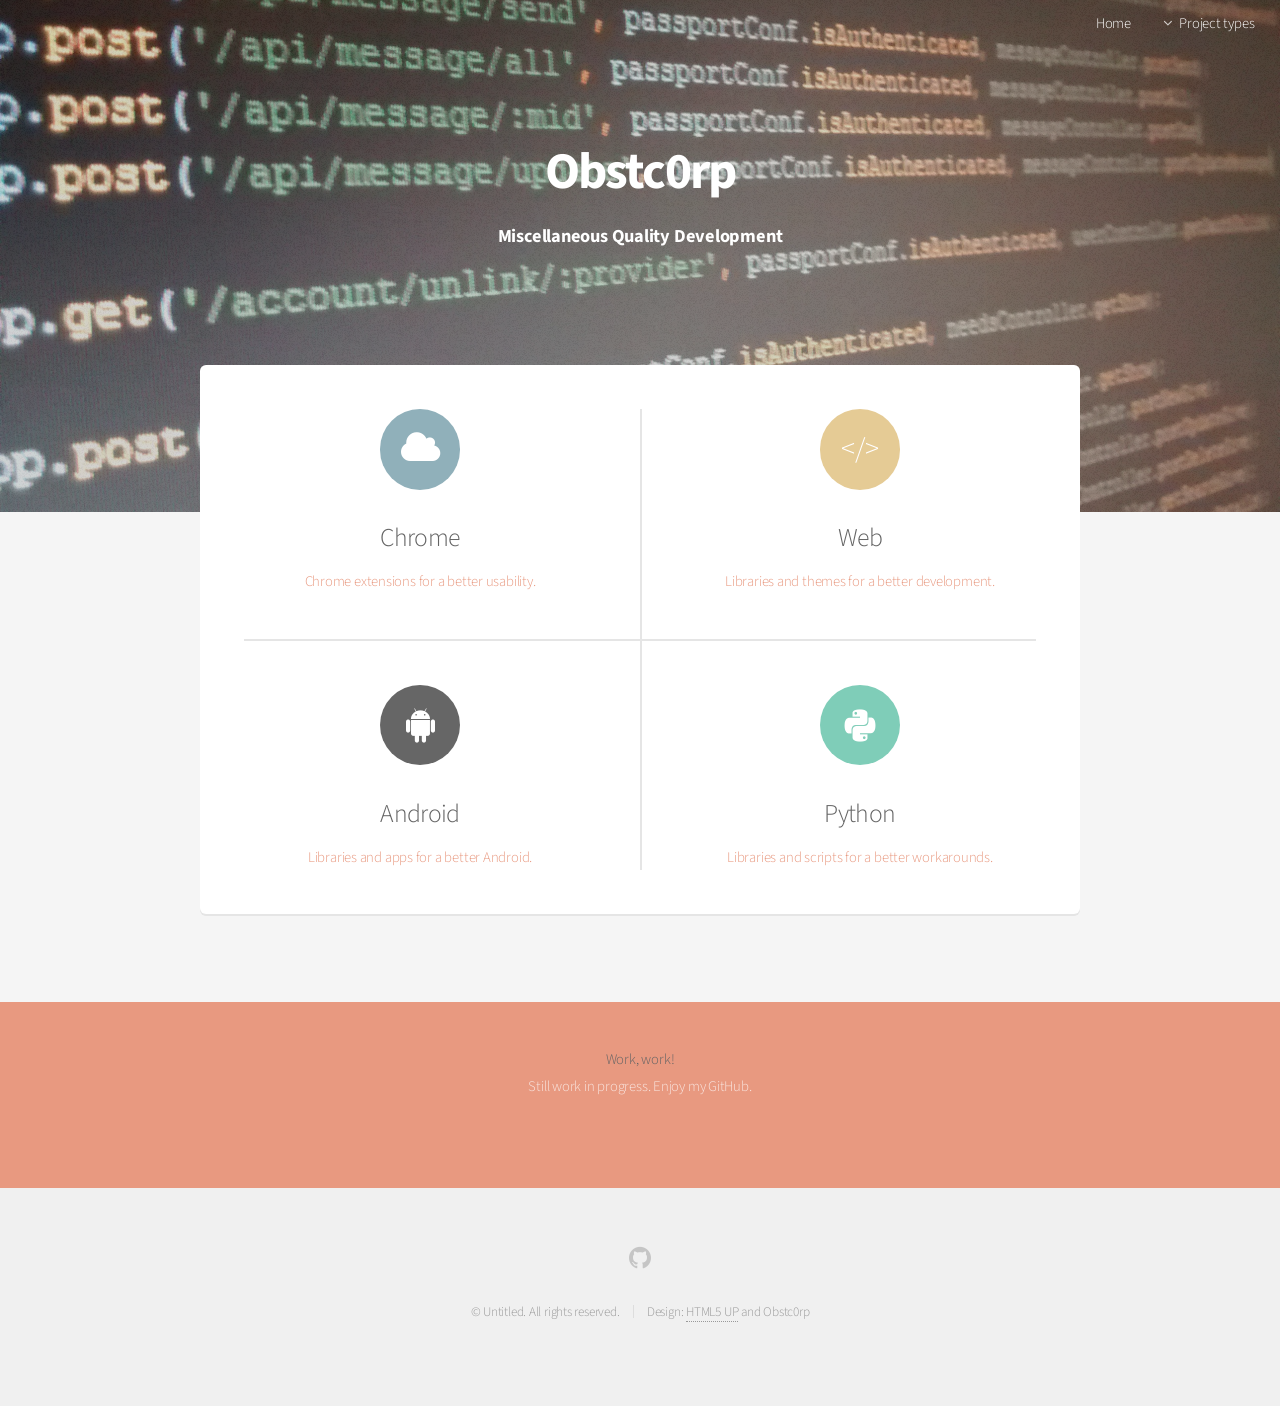
==== commit dd8e47b0: "added python page" ====
--- a/index.html
+++ b/index.html
@@ -18,6 +18,7 @@
 			<link rel="stylesheet" href="css/style.css" />
 			<link rel="stylesheet" href="css/style-wide.css" />
 		</noscript>
+		<link rel="stylesheet" href="css/font-mfizz-master/font-mfizz.css" />
 		<!--[if lte IE 8]><link rel="stylesheet" href="css/ie/v8.css" /><![endif]-->
 	</head>
 	<body class="landing">
@@ -34,6 +35,7 @@
 								<li><a href="chrome.html">Chrome</a></li>
 								<li><a href="web.html">Web</a></li>
 								<li><a href="android.html">Android</a></li>
+								<li><a href="python.html">Python</a></li>
 							</ul>
 						</li>
 					</ul>
@@ -55,7 +57,7 @@
 						
 						<section>
 							<a class="feature-anchor" href="chrome.html">
-								<span class="icon major fa-cloud accent3">
+								<span class="icon major fa-cloud accent4">
 									<!-- <img src="images/chrome-logo.png" alt="chrome-logo" name="chrome-logo" style="width: 100%; margin-top: 0%" /> -->
 								</span>
 								<h3>Chrome</h3>
@@ -71,7 +73,7 @@
 						</section>
 					</div>
 					<div class="features-row">
-						<div class="features-center">
+						<section>
 							<a class="feature-anchor" href="android.html">
 								<span class="icon major fa-android">
 									<!-- <img src="images/android_1.png" alt="android_andy" name="android_andy" style="width: 60%; margin-top: 20%; margin-right: 2%" /> -->
@@ -79,12 +81,17 @@
 								<h3>Android</h3>
 								<p>Libraries and apps for a better Android.</p>
 							</a>
-						</div>
+						</section>
+						<section>
+							<a class="feature-anchor" href="python.html">
+								<span class="icon major icon-python accent3">
+								</span>
+								<h3>Python</h3>
+								<p>Libraries and scripts for a better workarounds.</p>
+							</a>
+						</section>
 					</div>
 				</section>
-
-				
-
 			</section>
 
 		<!-- CTA -->
--- a/css/style.css
+++ b/css/style.css
@@ -500,6 +500,8 @@
 			margin: 3em 0 3em -3em;
 			position: relative;
 			width: calc(100% + 6em);
+			height: 100px;
+			overflow: hidden;
 		}
 
 			.box .image.featured img {
@@ -1234,7 +1236,7 @@
 	#banner {
 		background-attachment: scroll,							fixed;
 		background-color: #666;
-		background-image: url("images/overlay.png"), url("../images/banner.jpg");
+		background-image: url("images/overlay.png"), url("../images/code.jpg");
 		background-position: top left,						center center;
 		background-repeat: repeat,							no-repeat;
 		background-size: auto,							cover;
@@ -1256,11 +1258,13 @@
 			line-height: 1em;
 			margin: 0 0 0.5em 0;
 			padding: 0;
+			font-weight: bold;
 		}
 
 		#banner p {
 			font-size: 1.25em;
 			margin-bottom: 1.75em;
+			font-weight: bold;
 		}
 
 		#banner input[type="submit"],
@@ -1436,4 +1440,10 @@
 
 		#cta .formerize-placeholder {
 			color: rgba(255, 255, 255, 0.75) !important;
-		}+		}
+
+/* own styles: */
+
+.icon-python {
+	padding-top: 10px; 
+}
--- a/css/font-mfizz-master/font-mfizz.css
+++ b/css/font-mfizz-master/font-mfizz.css
@@ -0,0 +1,318 @@
+/*
+ * Font Mfizz v1.2
+ * Copyright 2013 Mfizz Inc, Joe Lauer
+ * MIT License
+ *
+ * Project: http://mfizz.com/oss/font-mfizz
+ *
+ * The font designed for technology and software geeks representing programming
+ * languages, operating systems, software engineering, and technology. 
+ *
+ * Mfizz Inc
+ * Web: http://mfizz.com/
+ * Twitter: http://twitter.com/mfizz_inc
+ * 
+ * Joe Lauer
+ * Web: http://lauer.bz/
+ * Twitter: http://twitter.com/jjlauer
+ */
+
+@font-face {
+  font-family: "FontMfizz";
+  src: url("font-mfizz.eot");
+  src: url("font-mfizz.eot?#iefix") format("embedded-opentype"),
+       url("font-mfizz.woff") format("woff"),
+       url("font-mfizz.ttf") format("truetype"),
+       url("font-mfizz.svg#font-mfizz") format("svg");
+  font-weight: normal;
+  font-style: normal;
+}
+
+.icon-microscope:before,
+.icon-cplusplus:before,
+.icon-wireless:before,
+.icon-fire-alt:before,
+.icon-mobile-device:before,
+.icon-objc:before,
+.icon-redhat:before,
+.icon-freebsd:before,
+.icon-heroku:before,
+.icon-python:before,
+.icon-java:before,
+.icon-satellite:before,
+.icon-debian:before,
+.icon-grails:before,
+.icon-c:before,
+.icon-postgres:before,
+.icon-database-alt2:before,
+.icon-raspberrypi:before,
+.icon-nginx:before,
+.icon-ruby-on-rails:before,
+.icon-redis:before,
+.icon-scala:before,
+.icon-gnome:before,
+.icon-perl:before,
+.icon-mysql:before,
+.icon-fedora:before,
+.icon-ghost:before,
+.icon-google:before,
+.icon-netbsd:before,
+.icon-aws:before,
+.icon-bomb:before,
+.icon-looking:before,
+.icon-ruby:before,
+.icon-mysql-alt:before,
+.icon-playframework-alt:before,
+.icon-osx:before,
+.icon-database:before,
+.icon-database-alt:before,
+.icon-shell:before,
+.icon-script:before,
+.icon-antenna:before,
+.icon-coffee-bean:before,
+.icon-scala-alt:before,
+.icon-platter:before,
+.icon-java-duke:before,
+.icon-iphone:before,
+.icon-script-alt:before,
+.icon-google-alt:before,
+.icon-haskell:before,
+.icon-mariadb:before,
+.icon-phone-retro:before,
+.icon-phone-alt:before,
+.icon-csharp:before,
+.icon-php:before,
+.icon-postgres-alt:before,
+.icon-html:before,
+.icon-mfizz:before,
+.icon-apache:before,
+.icon-hadoop:before,
+.icon-ruby-on-rails-alt:before,
+.icon-mobile-phone-broadcast:before,
+.icon-css:before,
+.icon-playframework:before,
+.icon-clojure:before,
+.icon-mobile-phone-alt:before,
+.icon-suse:before,
+.icon-java-bold:before,
+.icon-nginx-alt:before,
+.icon-nginx-alt2:before,
+.icon-linux-mint:before,
+.icon-dreamhost:before,
+.icon-blackberry:before,
+.icon-javascript:before,
+.icon-ubuntu:before,
+.icon-php-alt:before,
+.icon-centos:before,
+.icon-nodejs:before,
+.icon-splatter:before,
+.icon-3dprint:before,
+.icon-line-graph:before,
+.icon-cassandra:before,
+.icon-solaris:before,
+.icon-jetty:before,
+.icon-tomcat:before,
+.icon-oracle:before,
+.icon-oracle-alt:before,
+.icon-mssql:before,
+.icon-google-developers:before,
+.icon-google-code:before,
+.icon-kde:before,
+.icon-grails-alt:before {
+  font-family: "FontMfizz";
+  font-style: normal;
+  font-weight: normal;
+  font-variant: normal;
+  text-transform: none;
+  line-height: 1;
+  -webkit-font-smoothing: antialiased;
+  display: inline-block;
+  text-decoration: inherit;
+}
+
+.icon-microscope:before { content: "\f100"; }
+.icon-cplusplus:before { content: "\f101"; }
+.icon-wireless:before { content: "\f102"; }
+.icon-fire-alt:before { content: "\f103"; }
+.icon-mobile-device:before { content: "\f104"; }
+.icon-objc:before { content: "\f105"; }
+.icon-redhat:before { content: "\f106"; }
+.icon-freebsd:before { content: "\f107"; }
+.icon-heroku:before { content: "\f108"; }
+.icon-python:before { content: "\f109"; }
+.icon-java:before { content: "\f10a"; }
+.icon-satellite:before { content: "\f10b"; }
+.icon-debian:before { content: "\f10c"; }
+.icon-grails:before { content: "\f10d"; }
+.icon-c:before { content: "\f10e"; }
+.icon-postgres:before { content: "\f10f"; }
+.icon-database-alt2:before { content: "\f110"; }
+.icon-raspberrypi:before { content: "\f111"; }
+.icon-nginx:before { content: "\f112"; }
+.icon-ruby-on-rails:before { content: "\f113"; }
+.icon-redis:before { content: "\f114"; }
+.icon-scala:before { content: "\f115"; }
+.icon-gnome:before { content: "\f116"; }
+.icon-perl:before { content: "\f117"; }
+.icon-mysql:before { content: "\f118"; }
+.icon-fedora:before { content: "\f119"; }
+.icon-ghost:before { content: "\f11a"; }
+.icon-google:before { content: "\f11b"; }
+.icon-netbsd:before { content: "\f11c"; }
+.icon-aws:before { content: "\f11d"; }
+.icon-bomb:before { content: "\f11e"; }
+.icon-looking:before { content: "\f11f"; }
+.icon-ruby:before { content: "\f120"; }
+.icon-mysql-alt:before { content: "\f121"; }
+.icon-playframework-alt:before { content: "\f122"; }
+.icon-osx:before { content: "\f123"; }
+.icon-database:before { content: "\f124"; }
+.icon-database-alt:before { content: "\f125"; }
+.icon-shell:before { content: "\f126"; }
+.icon-script:before { content: "\f127"; }
+.icon-antenna:before { content: "\f128"; }
+.icon-coffee-bean:before { content: "\f129"; }
+.icon-scala-alt:before { content: "\f12a"; }
+.icon-platter:before { content: "\f12b"; }
+.icon-java-duke:before { content: "\f12c"; }
+.icon-iphone:before { content: "\f12d"; }
+.icon-script-alt:before { content: "\f12e"; }
+.icon-google-alt:before { content: "\f12f"; }
+.icon-haskell:before { content: "\f130"; }
+.icon-mariadb:before { content: "\f131"; }
+.icon-phone-retro:before { content: "\f132"; }
+.icon-phone-alt:before { content: "\f133"; }
+.icon-csharp:before { content: "\f134"; }
+.icon-php:before { content: "\f135"; }
+.icon-postgres-alt:before { content: "\f136"; }
+.icon-html:before { content: "\f137"; }
+.icon-mfizz:before { content: "\f138"; }
+.icon-apache:before { content: "\f139"; }
+.icon-hadoop:before { content: "\f13a"; }
+.icon-ruby-on-rails-alt:before { content: "\f13b"; }
+.icon-mobile-phone-broadcast:before { content: "\f13c"; }
+.icon-css:before { content: "\f13d"; }
+.icon-playframework:before { content: "\f13e"; }
+.icon-clojure:before { content: "\f13f"; }
+.icon-mobile-phone-alt:before { content: "\f140"; }
+.icon-suse:before { content: "\f141"; }
+.icon-java-bold:before { content: "\f142"; }
+.icon-nginx-alt:before { content: "\f143"; }
+.icon-nginx-alt2:before { content: "\f144"; }
+.icon-linux-mint:before { content: "\f145"; }
+.icon-dreamhost:before { content: "\f146"; }
+.icon-blackberry:before { content: "\f147"; }
+.icon-javascript:before { content: "\f148"; }
+.icon-ubuntu:before { content: "\f149"; }
+.icon-php-alt:before { content: "\f14a"; }
+.icon-centos:before { content: "\f14b"; }
+.icon-nodejs:before { content: "\f14c"; }
+.icon-splatter:before { content: "\f14d"; }
+.icon-3dprint:before { content: "\f14e"; }
+.icon-line-graph:before { content: "\f14f"; }
+.icon-cassandra:before { content: "\f150"; }
+.icon-solaris:before { content: "\f151"; }
+.icon-jetty:before { content: "\f152"; }
+.icon-tomcat:before { content: "\f153"; }
+.icon-oracle:before { content: "\f154"; }
+.icon-oracle-alt:before { content: "\f155"; }
+.icon-mssql:before { content: "\f156"; }
+.icon-google-developers:before { content: "\f157"; }
+.icon-google-code:before { content: "\f158"; }
+.icon-kde:before { content: "\f159"; }
+.icon-grails-alt:before { content: "\f15a"; }
+
+/* These classes only added to fix FontFamily to display FontMfizz during debug/inspection */
+.icon-osx,
+.icon-bomb,
+.icon-mobile-phone-broadcast,
+.icon-objc,
+.icon-nginx-alt2,
+.icon-mysql,
+.icon-phone-retro,
+.icon-netbsd,
+.icon-mobile-device,
+.icon-ruby-on-rails,
+.icon-phone-alt,
+.icon-line-graph,
+.icon-postgres,
+.icon-playframework,
+.icon-python,
+.icon-ruby-on-rails-alt,
+.icon-nginx,
+.icon-database-alt2,
+.icon-google-alt,
+.icon-microscope,
+.icon-blackberry,
+.icon-dreamhost,
+.icon-google,
+.icon-centos,
+.icon-kde,
+.icon-csharp,
+.icon-scala,
+.icon-redis,
+.icon-looking,
+.icon-database-alt,
+.icon-javascript,
+.icon-postgres-alt,
+.icon-linux-mint,
+.icon-ubuntu,
+.icon-apache,
+.icon-script-alt,
+.icon-mssql,
+.icon-c,
+.icon-gnome,
+.icon-java-duke,
+.icon-scala-alt,
+.icon-clojure,
+.icon-oracle-alt,
+.icon-redhat,
+.icon-haskell,
+.icon-3dprint,
+.icon-mariadb,
+.icon-java,
+.icon-script,
+.icon-cplusplus,
+.icon-jetty,
+.icon-perl,
+.icon-heroku,
+.icon-nginx-alt,
+.icon-iphone,
+.icon-splatter,
+.icon-shell,
+.icon-mysql-alt,
+.icon-wireless,
+.icon-ruby,
+.icon-playframework-alt,
+.icon-raspberrypi,
+.icon-suse,
+.icon-nodejs,
+.icon-java-bold,
+.icon-google-developers,
+.icon-mobile-phone-alt,
+.icon-grails-alt,
+.icon-coffee-bean,
+.icon-cassandra,
+.icon-google-code,
+.icon-fedora,
+.icon-antenna,
+.icon-hadoop,
+.icon-solaris,
+.icon-html,
+.icon-css,
+.icon-satellite,
+.icon-aws,
+.icon-mfizz,
+.icon-php,
+.icon-debian,
+.icon-ghost,
+.icon-php-alt,
+.icon-tomcat,
+.icon-database,
+.icon-grails,
+.icon-freebsd,
+.icon-oracle,
+.icon-fire-alt,
+.icon-platter{
+  font-family: "FontMfizz";
+}
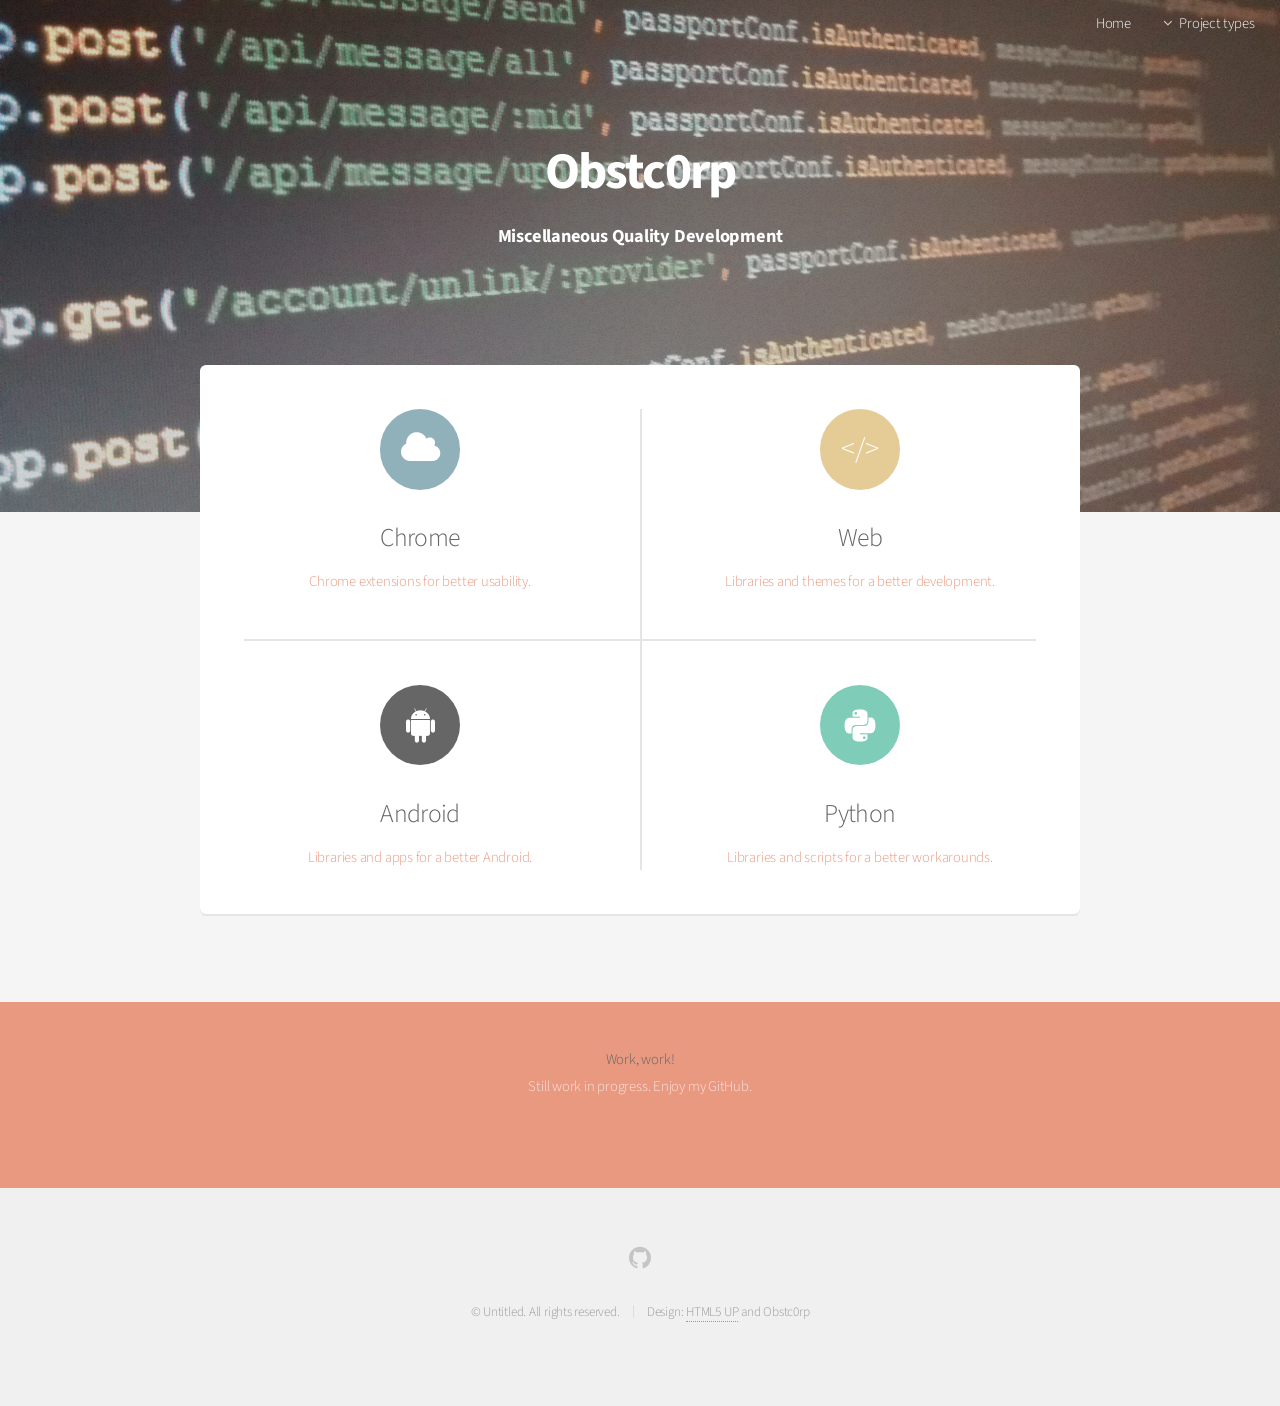
==== commit f2717fa2: "rearranged git project and added demos" ====
--- a/index.html
+++ b/index.html
@@ -61,7 +61,7 @@
 									<!-- <img src="images/chrome-logo.png" alt="chrome-logo" name="chrome-logo" style="width: 100%; margin-top: 0%" /> -->
 								</span>
 								<h3>Chrome</h3>
-								<p>Chrome extensions for a better usability.</p>
+								<p>Chrome extensions for better usability.</p>
 							</a>
 						</section>
 						<section>
